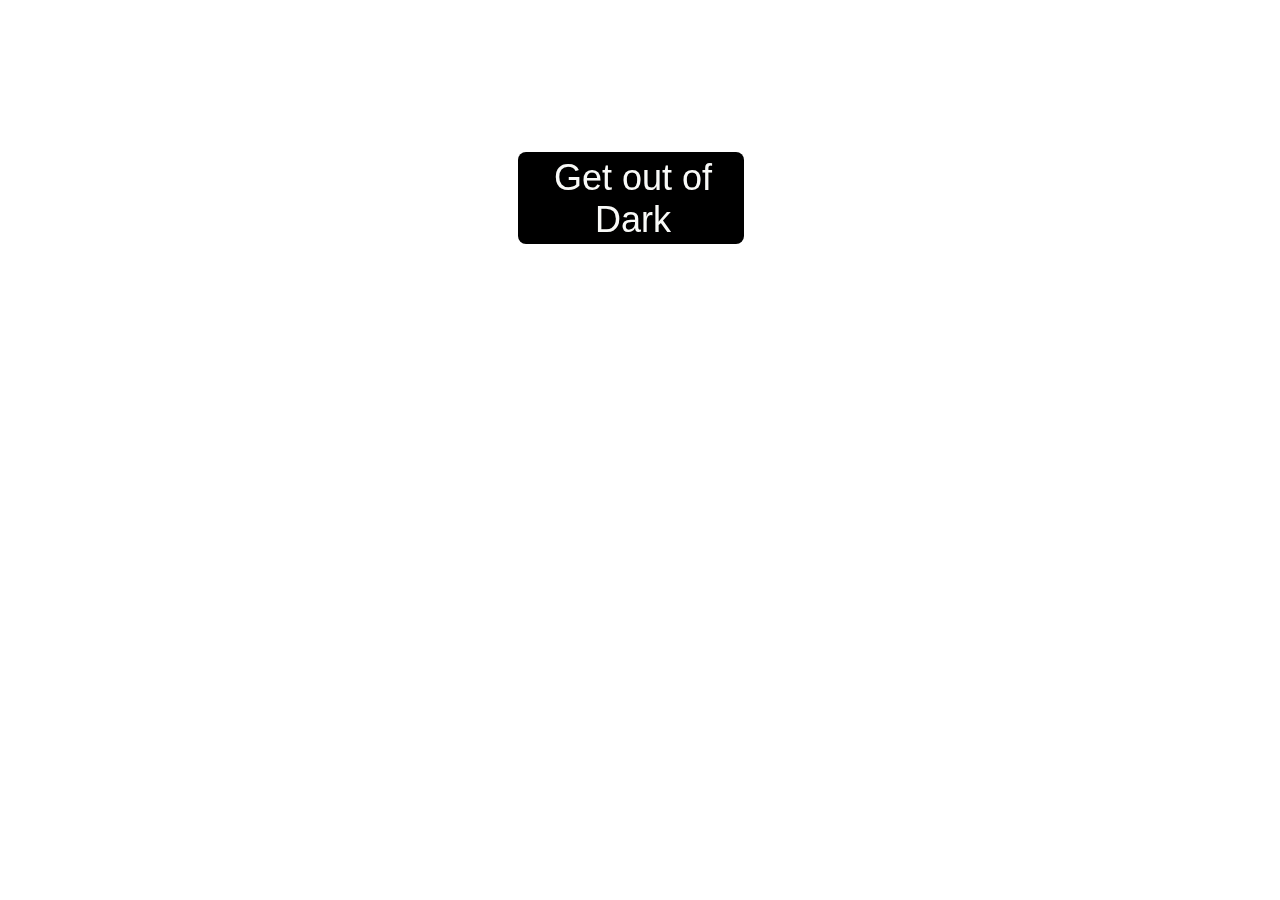
==== index.html @ fa969dbc "Add files via upload" ====
<!DOCTYPE html>
<html>
  <head>
	<meta http-equiv="Content-Type" content="text/html; charset=utf-8" />
	<meta http-equiv="X-UA-Compatible" content="chrome=1,IE=edge" />
	<title>index</title>
	<style>
		html {
			height:100%;
		}
		body {
			background-color:#FFF;
			margin:0;
			height:100%;
		}
	</style>
	<!-- copy these lines to your document head: -->

	<meta name="viewport" content="user-scalable=yes, width=600" />

	<!-- end copy -->
  </head>
  <body>
	<!-- copy these lines to your document: -->

	<div id="index_hype_container" class="HYPE_document" style="margin:auto;position:relative;width:600px;height:400px;overflow:hidden;">
		<script type="text/javascript" charset="utf-8" src="index.hyperesources/index_hype_generated_script.js?28987"></script>
	</div>

	<!-- end copy -->
	


	<!-- text content for search engines: -->

	<div style="display:none" aria-hidden=true>

		<div>Rules before watching:
Please be alone (except cat/dog/everything fluffy ), find a comfortable and quiet spot and a relaxing pose. 
If you can’t find any space like that, you can imagine you lean beside the window of a loft, a silver shaded sitting on your tummy, it’s raining outside. It’s the middle day of a long weekend, such a sweet lazy day.
Please read it with your curosr as your assistant</div>
		<div>Ready?
</div>
		<div>Go
</div>
		<div>Go!
</div>
		<div>background

</div>
		<div>Li Jiaxin</div>
		<div>Next
</div>
		<div>You Yuan</div>
		<div>I am , a 22-year-old young Chinese woman, But you can call me , this is the name that I took for myself, it represents the beginning of everything, the start point. I took this name for myself because I hope that I can always keep my heart and be myself. 
</div>
		<div>Next
</div>
		<div>When I was very young, from the beginning of my memory, I lived with my aunt and grandma. My mother often stayed in the field because of work, and my dad didn't know why, he didn't want to take me with him even though we live in the same city. But how my dad treated me didn't matter to me when I was young. Because my grandmother gave me care and love, and my aunt gave me company and fun. I thought that’s enough for me.
</div>
		<div>After a long time, until the light outside the window changed from light yellow like scrambled eggs to orange like sausage, I finally waited for my One Hundred and One Dalmatians. In the sunset, I was angry because the bad woman was going to bully the dog again. I was so angry that I rolled around on the ground. My grandma helped me up and told me that it was just a story. In fact, dogs are so cute so everyone loves dogs. No one is going to bully any of them. I thought : yeah, that makes sense, then I never feel angry anymore because I believe in my grandma.
</div>
		<div>The earliest picture in my memory is that I finished my meal every afternoon around five thirty, and grabbed the small bench and sat to wait for the TV to broadcast the cartoon channel. My auntie hadn’t got off work yet, and my grandma grabbed another small bench to sit just next to me to accompany me. we wait together.
</div>
		<div></div>
		<div>In fact, my aunt still has a lot of discipline in me, but my grandmother totally spoiled  me, and feels that I should be spoiled no matter what I do, even if what I do is self-willed and naive from an adult's point of view.
</div>
		<div>be buried in her arms and let my mom go.
</div>
		<div>
Once, because my mother, whom I had not seen for a long time, was on a business trip again, I couldn't stop crying, hoping she would stay. Grandma knew that she had to go because of work, so grandma could only hug me, let my head
</div>
		<div>The soup was so full that it was about to overflow the rim of the bowl, so she held the porcelain bowl with both hands and looked at the bowl to ensure the balance of it, and moved her feet to me in small steps, saying, "Hurry up, baby, come your favorite instant noodles!". then I took a look. Although I was really hungry, the instant noodles smelled so good, and a white and tender poached egg was looming in the soup.
</div>
		<div>Sighed
</div>
		<div>Fortunately, it was winter, and my grandmother didn't get burned while wearing thick cotton clothes. She looked at the mess on the ground, but had no complaint. She just and said: I will make you another one.  
I watched and felt so guilty, but I still couldn't apologize and help. I had no choice but to remain silent, watching her crouching and rushing back and forth just because of my silly and strange pride that comes nowhere.

</div>
		<div>She quietly cleaned up the broken tiles and leftovers on the ground.
</div>
		<div>After going to elementary school, I was picked up by my parents to live with them. Because of young and good health, my aunt often comes to play with me at my house, and often pulls me out to listen to concerts and play bowling and lots of other activities. But grandma is not willing to leave the apartment, not only because of her bad health, but also for other reasons. She is really reluctant to go out. She usually relies on my aunt to buy food and cook, and she hardly goes out.
</div>
		<div>In my memory, she was forced by my mother to travel out of our province with all of us only twice, and she would resist in every way before the journey started, and even cursed my mother and my aunt who wanted to take her out for fun. In the process of traveling, although she has a bad face most of the time, even when taking pictures, I can feel that sometimes she will be unusually happy. She still behaves very upset, but I can feel that she is actually a little happy from her eyes and attitudes ---- I guess she might suppress her true emotions for the sake of pride like what I did when I kicked the noodle when I was a kid.  
</div>
		<div> In my impression, the one action that she always does is to sit in the corner of the sofa and smoke slowly. She must smoke a cigarette brand called "Good Cat". The cigarette box is dark blue with its logo and name printed on it with golden embossing technique. Its logo is very cute. It's a cat. When I was a kid, I didn't have much entertainment except cartoons every afternoon. I often stroked the logo and imagined what kind of cat it was.
</div>
		<div>My grandma is so addicted to cigarettes, sitting there every day, looking at the air in a daze, her eyes are loose, just smoking one by one. With twenty per pack of "Good Cat" cigarettes, she can smoke more than one pack a day. In the corner where my grandma often sits, the ceiling and the wall next to her have been smoked to dark brown color. The color spreads around the corner where she is, gradually spreading to light yellow. At that time in my eyes, she was someone who was holding the cigarette and being surrounded by a layer of black mist. The mist seemed to come from all corners of the world, wrapping her around, holding her tightly, so that she had to sit there and couldn’t move.
</div>
		<div>But there was a moment that allowed her some free time from the black mist. Whenever the hand of the watch is about to point to five o'clock, grandma will stand up and stare at the watch, her right hand holding the cigarette is hanging in the air, her left hand is in the waist, her face is motionless and nervous, her eyes are big and muddy. Staring at the watch as if staring at the prey, It seems to have cast a holding spell. And when the minute hand finally pointed to twelve, she would suddenly raise her hands above her head with a genuine smile on her face and shout, "Chairman Mao is back! Chairman Mao is back!!" It was like a weird ritual.
</div>
		<div>As a young girl, I think this behavior is a bit weird, but I have limited cognition so I can't say anything wrong from it. I get used to it over time. Then grandma looked at the door with a big smile, I don't know what she was waiting for, maybe she was waiting for "Chairman Mao". But after a while, she seemed to realize something, and gradually put her smile away, and her eyelids drooped again to cover the light that was rarely seen just now. "Huh, he is not a good thing." I often hear her say this. I sat on the small bench next to the TV and watched her sitting back on the corner of the sofa, continuing to smoke, breathing in the dark mist, and sinking into the dark room.
</div>
		<div>Frankly speaking, grandma has mental illness. This is something that should not be told to others in our culture. This is the information I got from the conversations between my family and relatives. When I was ignited and curious and wanted to inquire further, I was always scolded, "You kid, don't ask this!" Then they would turn around their talking bluntly, or being silent for a long time. The heavy and solemn atmosphere they exude at this moment made me feel breathless. Although I have always been curious, I never dared to ask anymore, as if my inquiry would lead to any serious consequences, and as if I was searching for an incredible secret.
</div>
		<div>I enjoy the joy of youth and the tension brought by deadlines, but these days, I rarely think of my home. I rarely call home, even though I already have a video call function on my phone at that time. Every time my mother or my aunt calls me after cautiously calculating the jet lag, I always feel that they are delaying me and just hang up after a few rounds.  Even various holidays are filled with internships and travels with friends, and I only went home twice within five years during bachelor life.
</div>
		<div> I was dragged by my mother to see my grandma during those two periods of homecoming. To me, she seems to be a person far away from my life at that time. We are separated by the river of time. I can see her but I don't want to cross the river.
</div>
		<div>When I grew up, I didn't know how to be ignorant anymore. I realized that she was really a bit strange, but as for the reason? I didn't have access to explore it and didn't want to dig into it. I thought, "It doesn't matter, my life can be without her story anyway".
</div>
		<div>In the two meetings with her, she still acts like what I have remembered, smoking a "good cat" cigarette in the corner of the sofa. Only glanced up at us when we greeted her and then she lowered her head and stared at the floor again, then never moved. 
</div>
		<div>At this time, my auntie was married and moved into a new house with her husband. Only my grandmother lived in this old apartment. The apartment that has existed for more than 30 years and it is a bit dilapidated, and even the smokiness on the wall and ceiling in my impression is deeper, darker, and the darkest areas are even a little shiny. My grandma in this mist also seemed to be darker, her whole person huddled and curled up as if being sucked by the black mist.
</div>
		<div>
When my mother and my aunt talked a lot for a long time, trying to let her join the conversation but failed --- my grandma didn’t respond. My mother and my aunt had to leave taking me. Before stepping out of the door, I turned my head and looked at her, her face was in the smoke. The blurry and distortion because of the smoke made me hardly see clearly, only her muddy eyes were still looking at a point near me, expressing confusion and sadness.
</div>
		<div>And that was the last time I saw her.
</div>
		<div>phase1 denial
</div>
		<div>In March 2020, I was panicked because of the outbreak of the new coronavirus epidemic in the United States. In New York, I have no intention of doing anything every day. I only keep refreshing the real-time data of New York diagnoses on the Internet. I don’t want to go to school but I have to because the school does not have any policies on this yet and I want to graduate. Because of my family's advice and the severe domestic epidemic situation in China, I dare not go out without wearing a mask. On the train, every time I wear a mask, I receive some unfriendly eyes.
</div>
		<div>
I was very impressed one day. That night, I was still anxious and tired after a  class and set off to take the PATH TRAIN back to my apartment in Jersey City. On the train, I was scolded for wearing a mask by a big guy. What he said was terrible. At the time, I didn't dare to refute or cause conflict in a foreign country. In order not to let him see my cowardice, I had to put my head down, pretending that I didn't understand what he said. I think he can actually tell that I can understand, so he keeps talking, but I really can't think of any other way to deal with such a situation.
</div>
		<div>Listening to his harsh words along the way, my tears rolled in my eyes, my head buzzed, my hands in my clothes pockets clenched into fists, my nails were deep in the flesh, and it hurts, but these pains also helped me won’t let the tears fall. He is a very strong man. He stood opposite me and said excitedly. With my head down, I could only see his chest. The carriage was very quiet, except for his voice and the sound of the ding-ding-dong subway running. I secretly glanced at the people nearby, and everyone looked like nothing happened, just seeing straight. so I had to look at the ground again.
</div>
		<div>The journey that day was exceptionally long, so long that I felt that there was a long interval between my breaths. Amid his verbal abuse, I thought of the loneliness I felt during the time I came to New York. Every day I spent a long commute to and from school by myself. There are a lot of things that I have never encountered before in terms of academics, and lots of inconvenience in life. The scenes hovered in my mind, making me feel so depressed. I tried to keep my eyes open widely, trying to evaporate some tears by this way, but the tears still accumulated more and more. Fortunately, the car door opened, and I turned my head and flew away from the train. I was afraid that the man would catch me up.
</div>
		<div>Fortunately, he probably just wanted to scold me along the way back home and didn't intend to catch up to me. When I ran, I seemed to hear his disdainful laugh. But anyway, I finally escaped the terrible scene. I took a long breath and dragged heavy steps back to the apartment. After greeting my roommate with a smile like usual, I went back to my room and closed the door, lying weakly on the bed in a daze. There is no light on the ceiling. I only bought a small lamp in order to save money. Even if the lamp is turned on at night, the room is still dim. The gray ceiling in my eyes while lying on the bed gradually became blurry. And I stayed in this vague vision for a long time, and my consciousness began to blur as well, not knowing the passage of time, until I was interrupted by the ringtone of the mobile phone.
</div>
		<div>It was my mother's video call. I looked at the screen and suddenly realized that she hadn't called me on video for a long time. I quickly took a deep breath and took some napkins to wipe away my tears, changed into a nonchalant look and clicked accept, "Oh, what's the matter, you haven’t called me for a long time, I thought you already forgot your kid?" I joked. But my mom didn’t laugh because of the joke. She said with a solemn expression different from the past, "Jiaxin, grandma passed away". I asked "Ah? What's going on? Why?" She didn't answer my question. She just said that she is very busy now and there are a lot of things to deal with. She just informs me of the fact now, she will tell me more detail when she gets any chance. She asked me if I want to consider returning to China for my grandma. After that, she hung up. 
</div>
		<div>I released the phone and started looking at the ceiling in a daze---and this time seemed more dazed than before. After a long time, my vision became blurred again, and at this time, I felt as if something was pressed against my chest, making me want to scream and release. I thought, where can I let myself cry?
</div>
		<div> Now my roommate is at home, so I must not cry in the room, and although this apartment is newly built, the soundproofing is very poor, and the sound of cooking next door can often be heard. If I cry loudly, it will disturb the neighbors next door. The Common Room in the building is obviously not a good choice. If crying outside the apartment, will I be scolded again or even beaten? And is there a chance to  get the virus if I take off the mask when crying? and If I cry on the street, I’m going to disturb others..... I thought about it and found that I couldn’t find any place to let me relax and release my emotions. My roommate was watching the TV show loudly next door, and the laughter from time to time poured into my ears. I had to open my mouth and scream silently in her laughter, like a goldfish falling on the ground, staring to a point, open mouth as big as I can and try to catch a little bit of oxygen for survival.
</div>
		<div> I was too tired because of crying, then I just fell asleep. When I woke up the next day, I felt that my sanity had recovered a bit, and I could finally start thinking and reasoning. Yesterday my mother said that my grandma had passed away. Is this true? What is the situation like? I really want to know what's going on. But yesterday I felt  my mother was very stressed, so I dare not stimulate her anymore. Although the relationship between me and my father has always been estranged, maybe he is the most suitable choice for me to ask at this moment.
</div>
		<div>
So I sent him a message and asked him, "My mother said that my grandma passed away yesterday, is it true?" He only replied with a few words "It is true, we are in the hospital,will you come back?" For a while, I was a little confused. I can't believe it, this is the first time I have encountered the death of someone close to me. The hand holding the phone began to tremble, and I think the voice was a little trembling as well. I recorded the voice note and asked him if he was lying, but before I finished that voice message, I cried out and cancelled that message. I realize it must be true, they won’t take this kind of serious thing as a joke, I don’t want to cheat myself anymore.
</div>
		<div>I found grandma’s WeChat account --- my mother once registered a WeChat account for grandma and added a group of friends and relatives, and repeatedly taught grandma how to use it (though I think grandma probably never listened to it), and told her that it is a good way to  using this to contact others. The chatting box between me and her was empty, no message was displayed. I looked at this empty dialog box, and suddenly had the urge to send a message to my grandma. Why? Actually, I didn’t know it myself. I posted, "Grandma, long time no see, I’ve had a hard time recently, how about you?" I didn’t want to read it again after sending this message, so I hurriedly turned off the phone, as if I was running away.
</div>
		<div>After a short period of thought, I decided to go home. Even if I found that it was difficult to buy a ticket to return to my country, even if the ticket cost was almost ten times more expensive than usual and I had to be quarantined after returning to my country, I did not change my mind. 
</div>
		<div>Finally, I bought a flight ticket from New York to Tokyo, Japan back to Xiamen in five days. After the quarantine, I still need to fly back to my home city for another quarantine. I was very excited that I finally grabbed the possibility of going home after a long time refreshing the official flight websites. After getting the flight order confirmation, I couldn’t wait to take out my mobile phone and send WeChat to my grandma, “Grandma, I’m coming back soon!!” Strangely speaking, I didn’t think of my grandma very often before her death, and she was not someone I wanted to share happiness with at first moment, but this time, the person I wanted to tell the good news to was her. Perhaps I think of her so frequently these days so I have deepened my connection with her. 
</div>
		<div>The rest of the day passed in a muddle-headed manner. There was nothing in my mind, but a step-by-step implementation according to the plan. I felt like my body was light and fluttering like cotton, and my head was stuffy as if it was wrapped in a plastic bag. Even the voices from the outside world heard deep echoes in my ears. I didn’t cry anymore, I just felt that I lost my ability to perceive emotions. The upheaval of the journey and the long isolation did not tear the plastic bag that wrapped me until I returned to my familiar home after a long time. The plastic bag was pulled by the warm atmosphere of home, tearing a hole for me to breathe. Colors and sounds gradually emerged in my originally silent mind. 
</div>
		<div>It was my aunt who came to pick me up. She said that my mother was thinking of picking me up, but she saw that my mother was not in a good mood and didn't take much rest, so she said she would pick me up instead. Although she said that, I saw her dark circles under her eyes and drooping eyebrows, I knew that she might not be very well either. 
</div>
		<div>When I got home, it was already evening, and she said I should take a good bath and rest for the night and she will pick me up for the funeral tomorrow morning. After an exhortation, she helped me unpack my luggage, then she went back to the funeral parlor to help. 
</div>
		<div>Button</div>
		<div>That night, I lay alone in the huge house tossing and turning：
</div>
		<div> I walked out to the balcony and looked at the stars in the sky
</div>
		<div>Get out of
Dark
</div>
		<div>It was a long time after my mother left that she finally let me go. I felt so uncomfortable and hated her for preventing me from going to my mother, so I kept using all my strength to kick her and beat her. She didn't fight back, but looked at me sad and worried with her gentle and cloudy eyes, worried that my mother's departure would bring me too much shock. I have been crying for a long, long time, and finally I leaned on the radiator and . Seeing that I was too weak to cry, my grandmother went to the kitchen and made me a big bowl of instant noodles  (she can't cook, only serves instant noodles).
</div>
		<div>sobbed</div>
		<div>However, I thought in my mind: I'm still angry! Does she think I will not be angry anymore just because of this temptation! Why does she despise my anger, my anger is so great!”  Thinking of this, I kicked over the bowl in my grandma's hands. It spilled into grandma's arms and then scattered all over the place.
</div>
		<div>I graduated from high school and received an acceptance letter from the United States. At the age of 17, I embarked on an unknown journey alone. No one was by my side. But I felt that I was a lonely warrior. Although timid, I was more excited and thrilled. When I was in college, I felt that my focus of life gradually shifted to school. I stay with my friends every day, and there are always various clubs and activities on weekends.
</div>
		<div>
Her lumbar spine is very bad that she can only bend over and put her elbows against her thighs to smoke: Although she knows that this will make her condition worse, she still chooses to drink this poison to quench her thirst, in order to take that smoke.
</div>

	</div>

	<!-- end text content: -->

  </body>
</html>
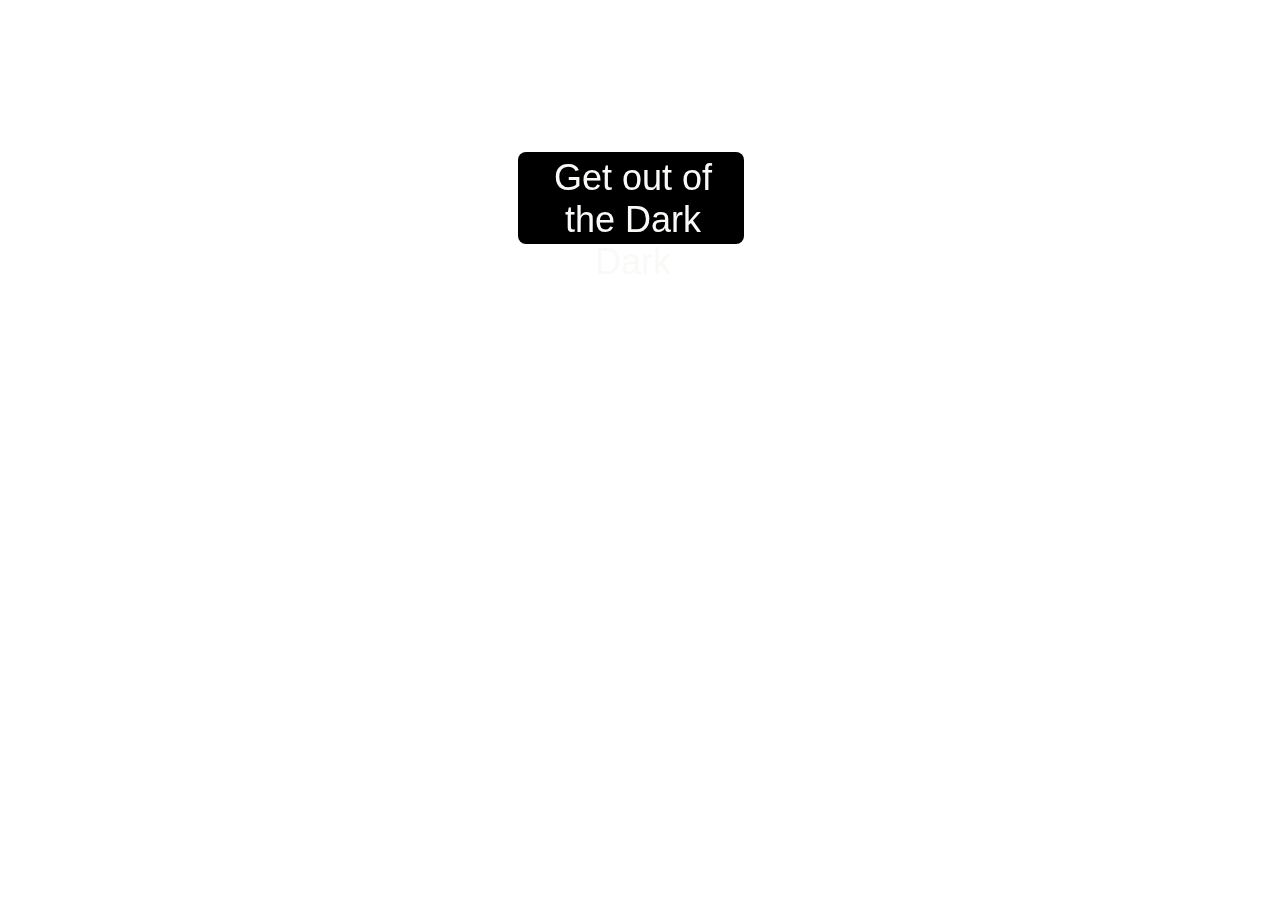
==== commit c34a6307: "final-pre-version" ====
--- a/index.html
+++ b/index.html
@@ -24,7 +24,7 @@
 	<!-- copy these lines to your document: -->
 
 	<div id="index_hype_container" class="HYPE_document" style="margin:auto;position:relative;width:600px;height:400px;overflow:hidden;">
-		<script type="text/javascript" charset="utf-8" src="index.hyperesources/index_hype_generated_script.js?28987"></script>
+		<script type="text/javascript" charset="utf-8" src="index.hyperesources/index_hype_generated_script.js?86128"></script>
 	</div>
 
 	<!-- end copy -->
@@ -38,14 +38,14 @@
 		<div>Rules before watching:
 Please be alone (except cat/dog/everything fluffy ), find a comfortable and quiet spot and a relaxing pose. 
 If you can’t find any space like that, you can imagine you lean beside the window of a loft, a silver shaded sitting on your tummy, it’s raining outside. It’s the middle day of a long weekend, such a sweet lazy day.
-Please read it with your curosr as your assistant</div>
+Please read it with your curosr place under each word.</div>
 		<div>Ready?
 </div>
 		<div>Go
 </div>
 		<div>Go!
 </div>
-		<div>background
+		<div>Phase 0/5: Background
 
 </div>
 		<div>Li Jiaxin</div>
@@ -109,7 +109,7 @@
 </div>
 		<div>And that was the last time I saw her.
 </div>
-		<div>phase1 denial
+		<div>Please Stop Here ❤
 </div>
 		<div>In March 2020, I was panicked because of the outbreak of the new coronavirus epidemic in the United States. In New York, I have no intention of doing anything every day. I only keep refreshing the real-time data of New York diagnoses on the Internet. I don’t want to go to school but I have to because the school does not have any policies on this yet and I want to graduate. Because of my family's advice and the severe domestic epidemic situation in China, I dare not go out without wearing a mask. On the train, every time I wear a mask, I receive some unfriendly eyes.
 </div>
@@ -151,6 +151,7 @@
 		<div> I walked out to the balcony and looked at the stars in the sky
 </div>
 		<div>Get out of
+the Dark
 Dark
 </div>
 		<div>It was a long time after my mother left that she finally let me go. I felt so uncomfortable and hated her for preventing me from going to my mother, so I kept using all my strength to kick her and beat her. She didn't fight back, but looked at me sad and worried with her gentle and cloudy eyes, worried that my mother's departure would bring me too much shock. I have been crying for a long, long time, and finally I leaned on the radiator and . Seeing that I was too weak to cry, my grandmother went to the kitchen and made me a big bowl of instant noodles  (she can't cook, only serves instant noodles).
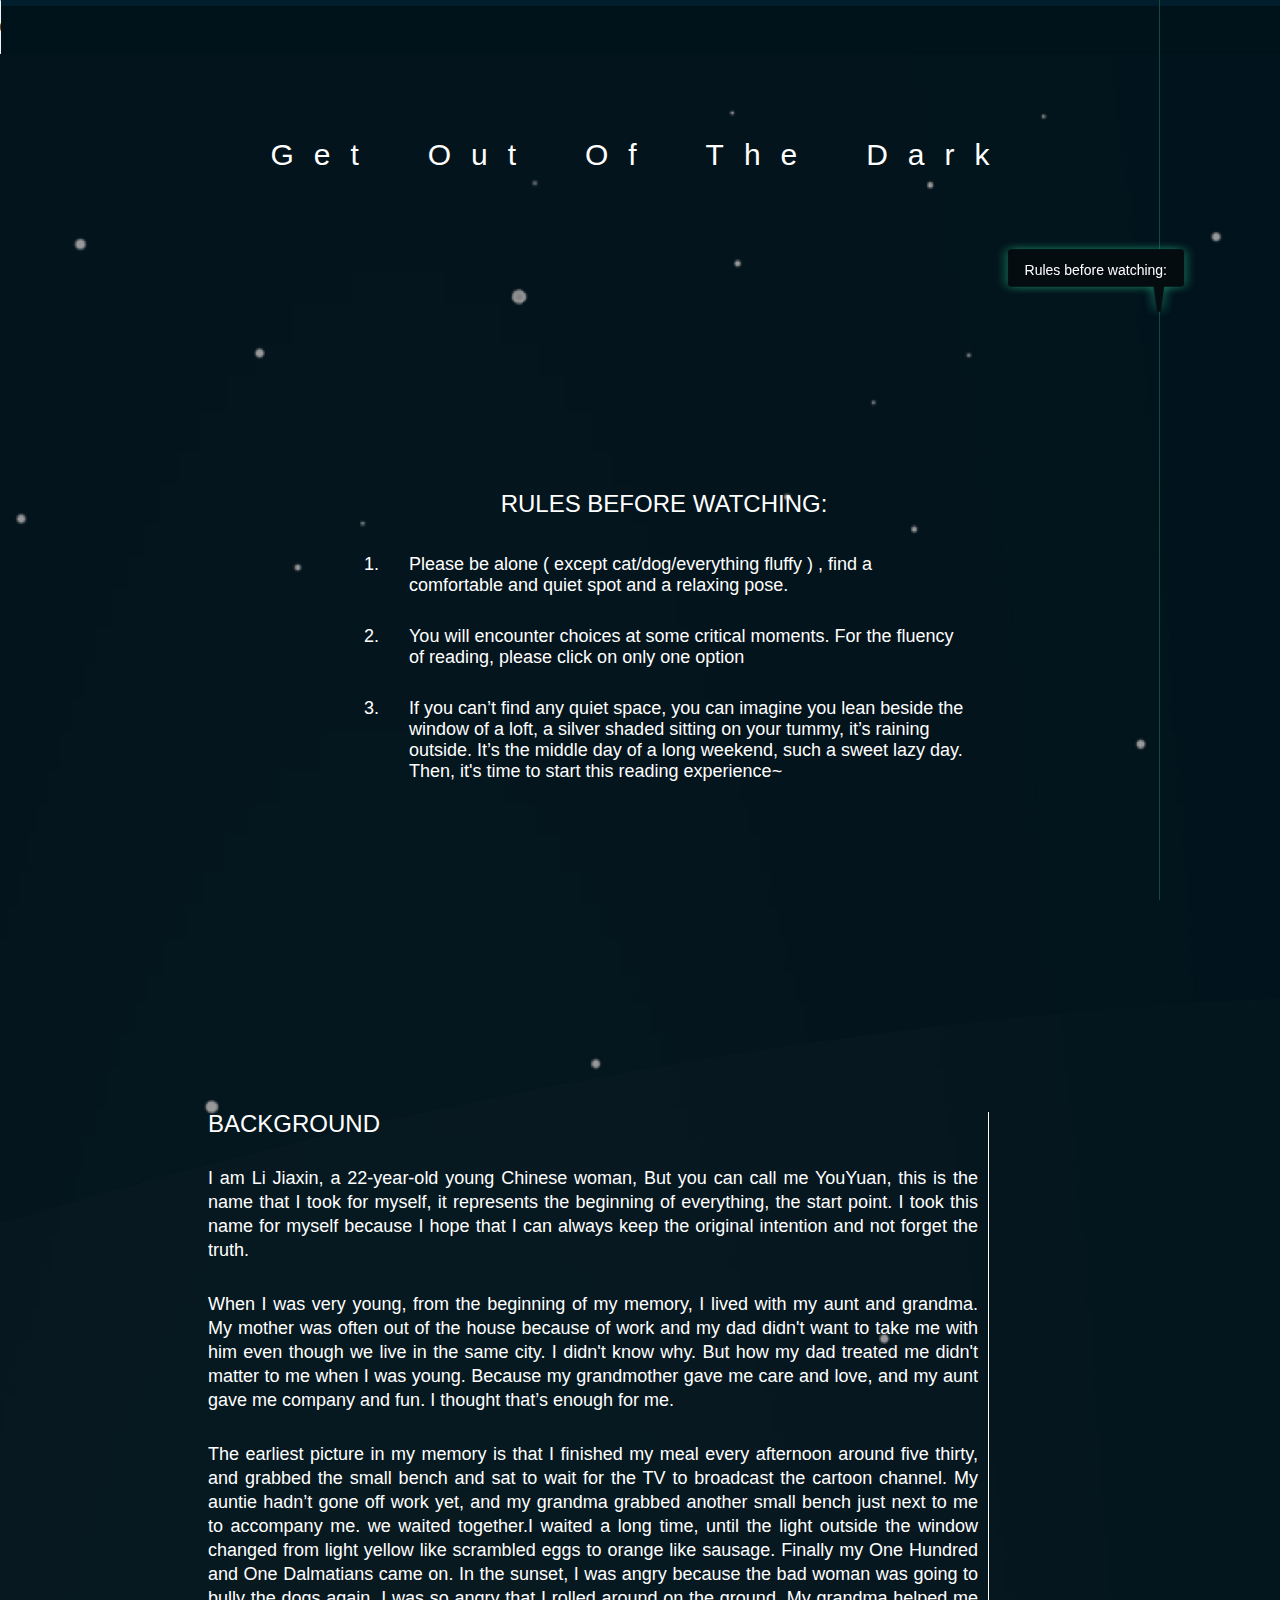
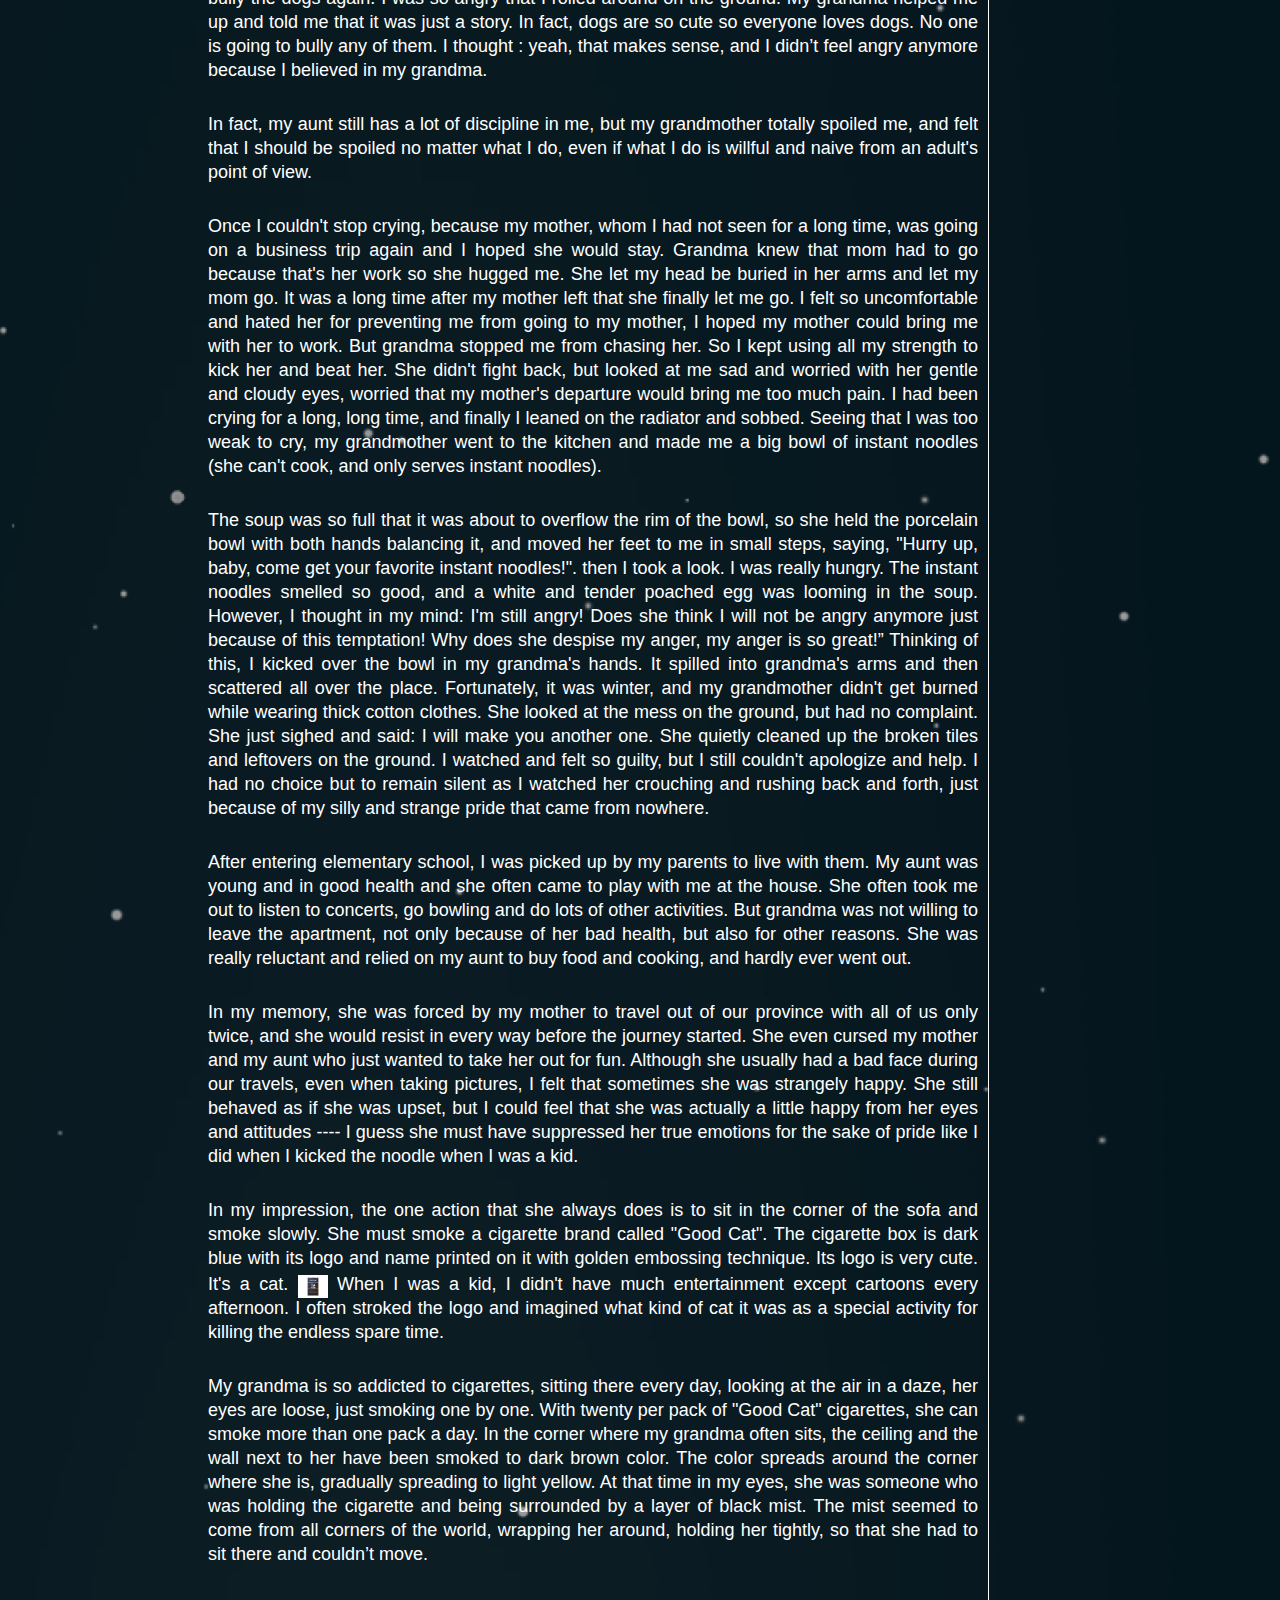
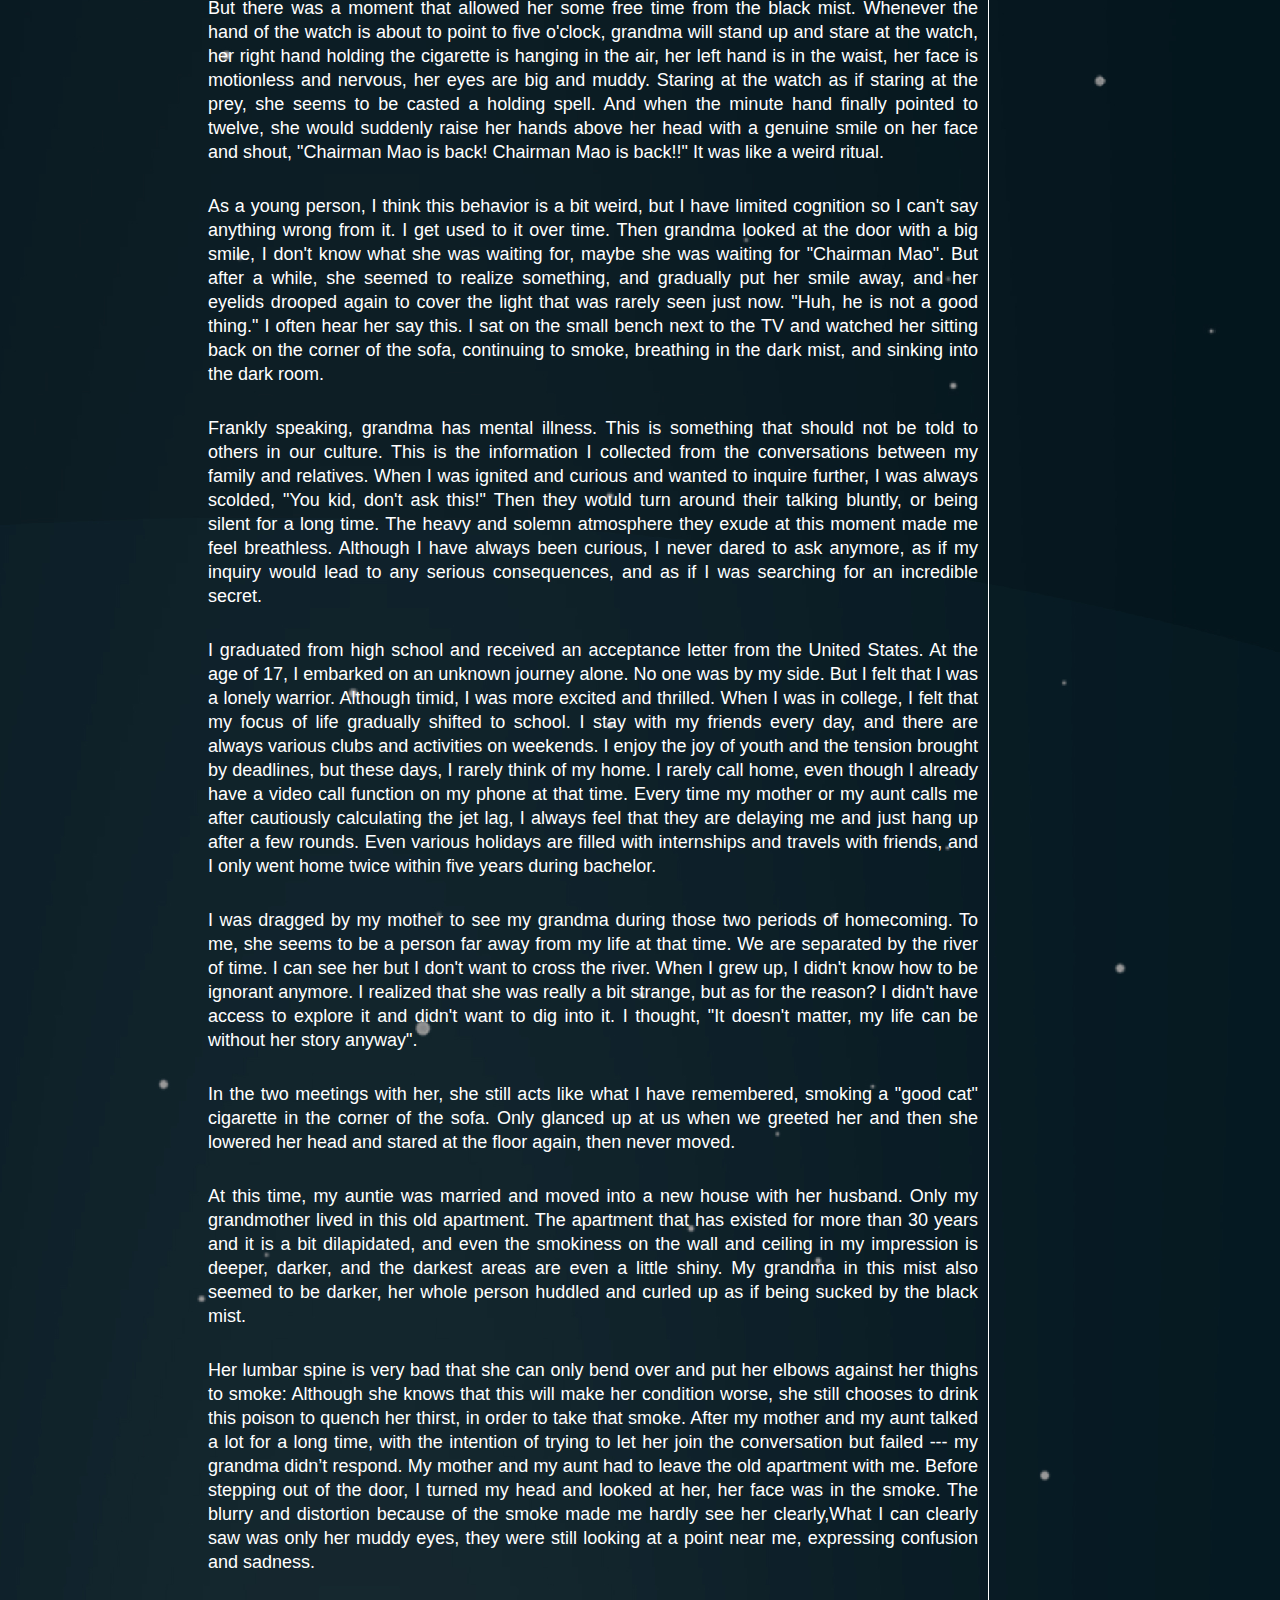
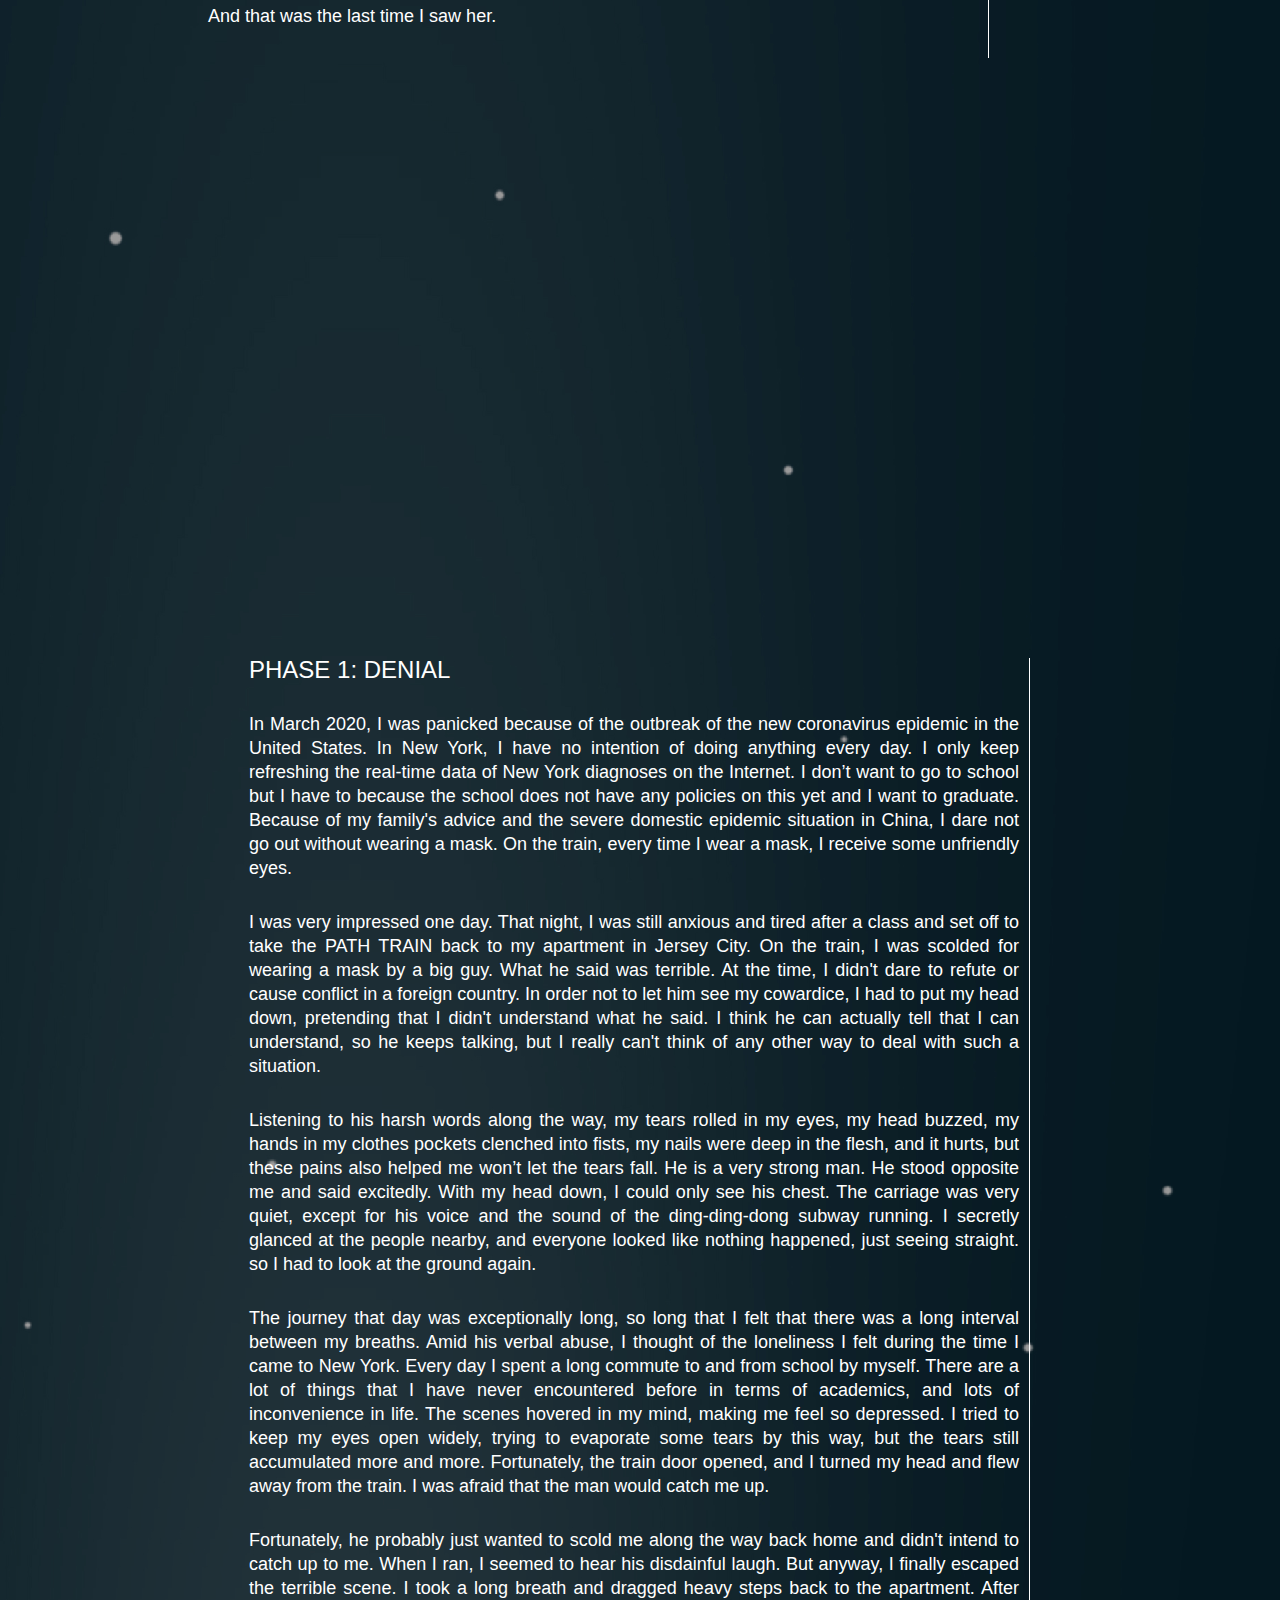
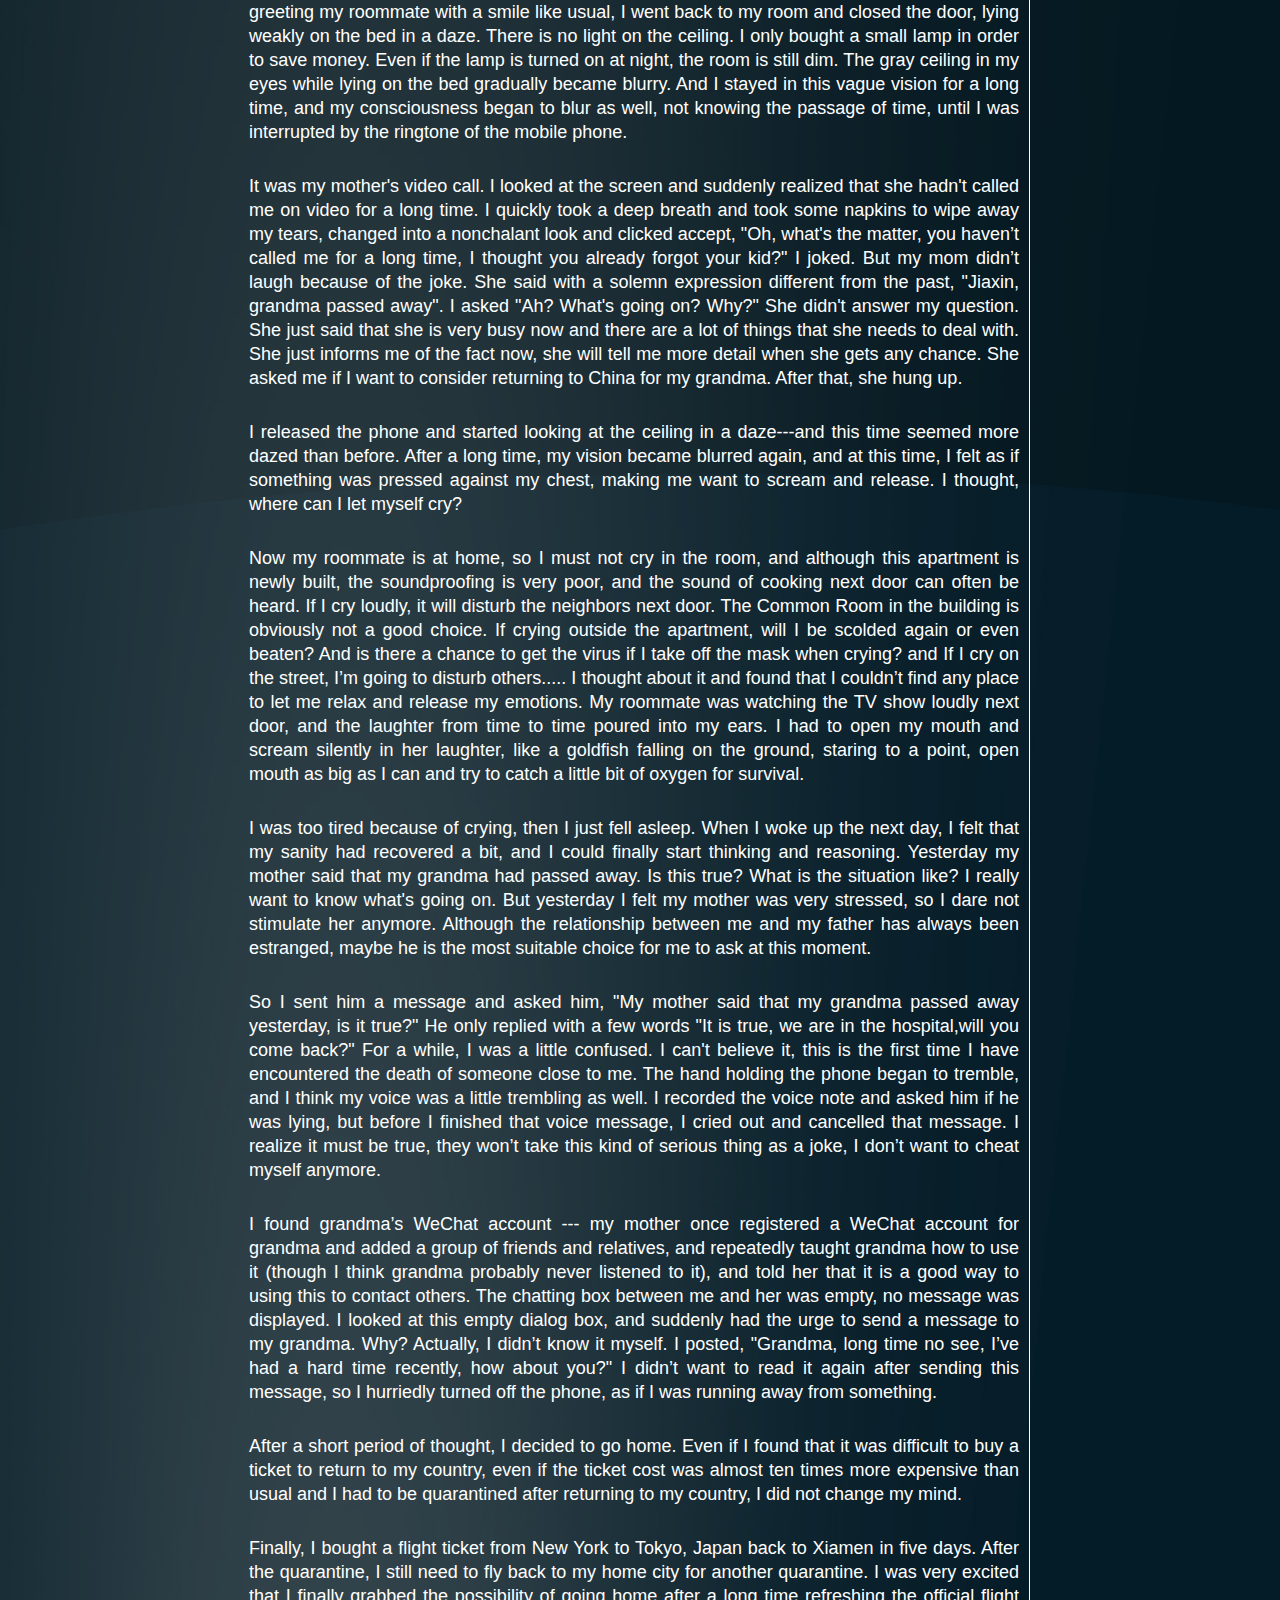
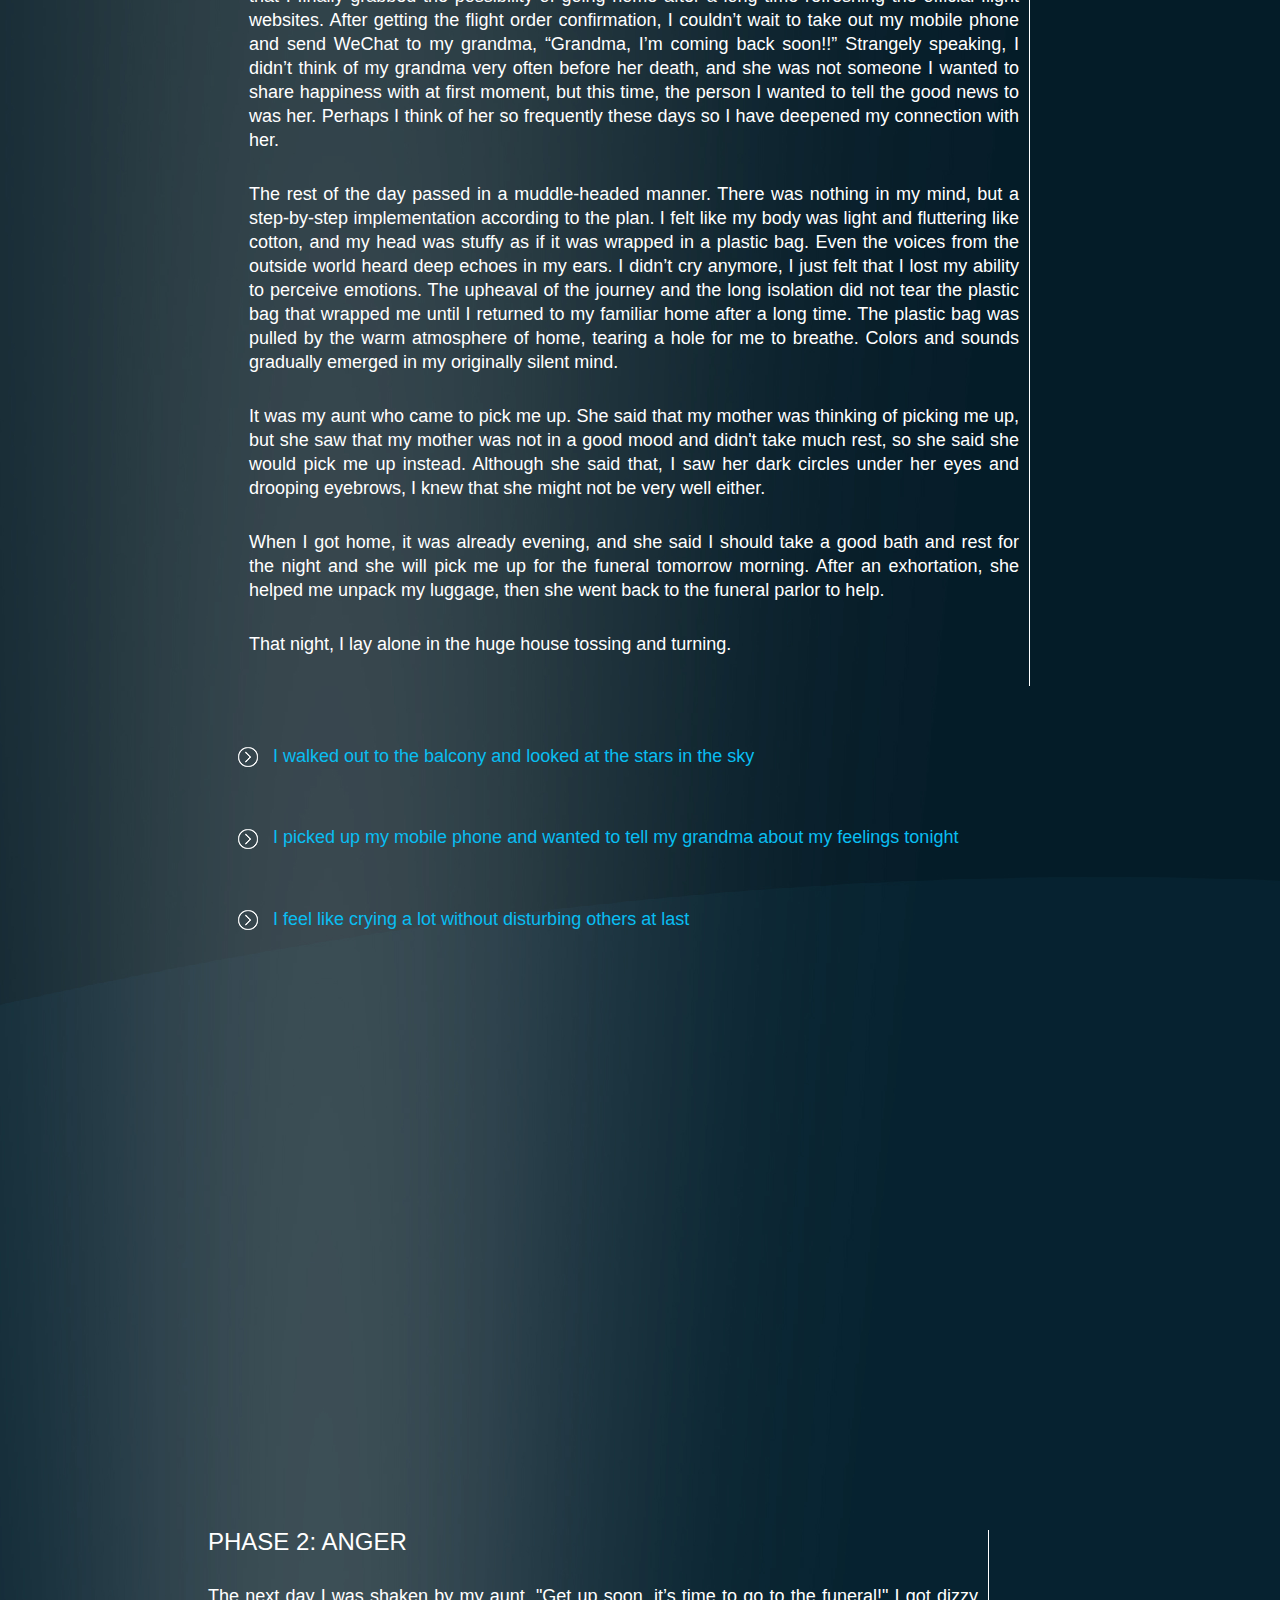
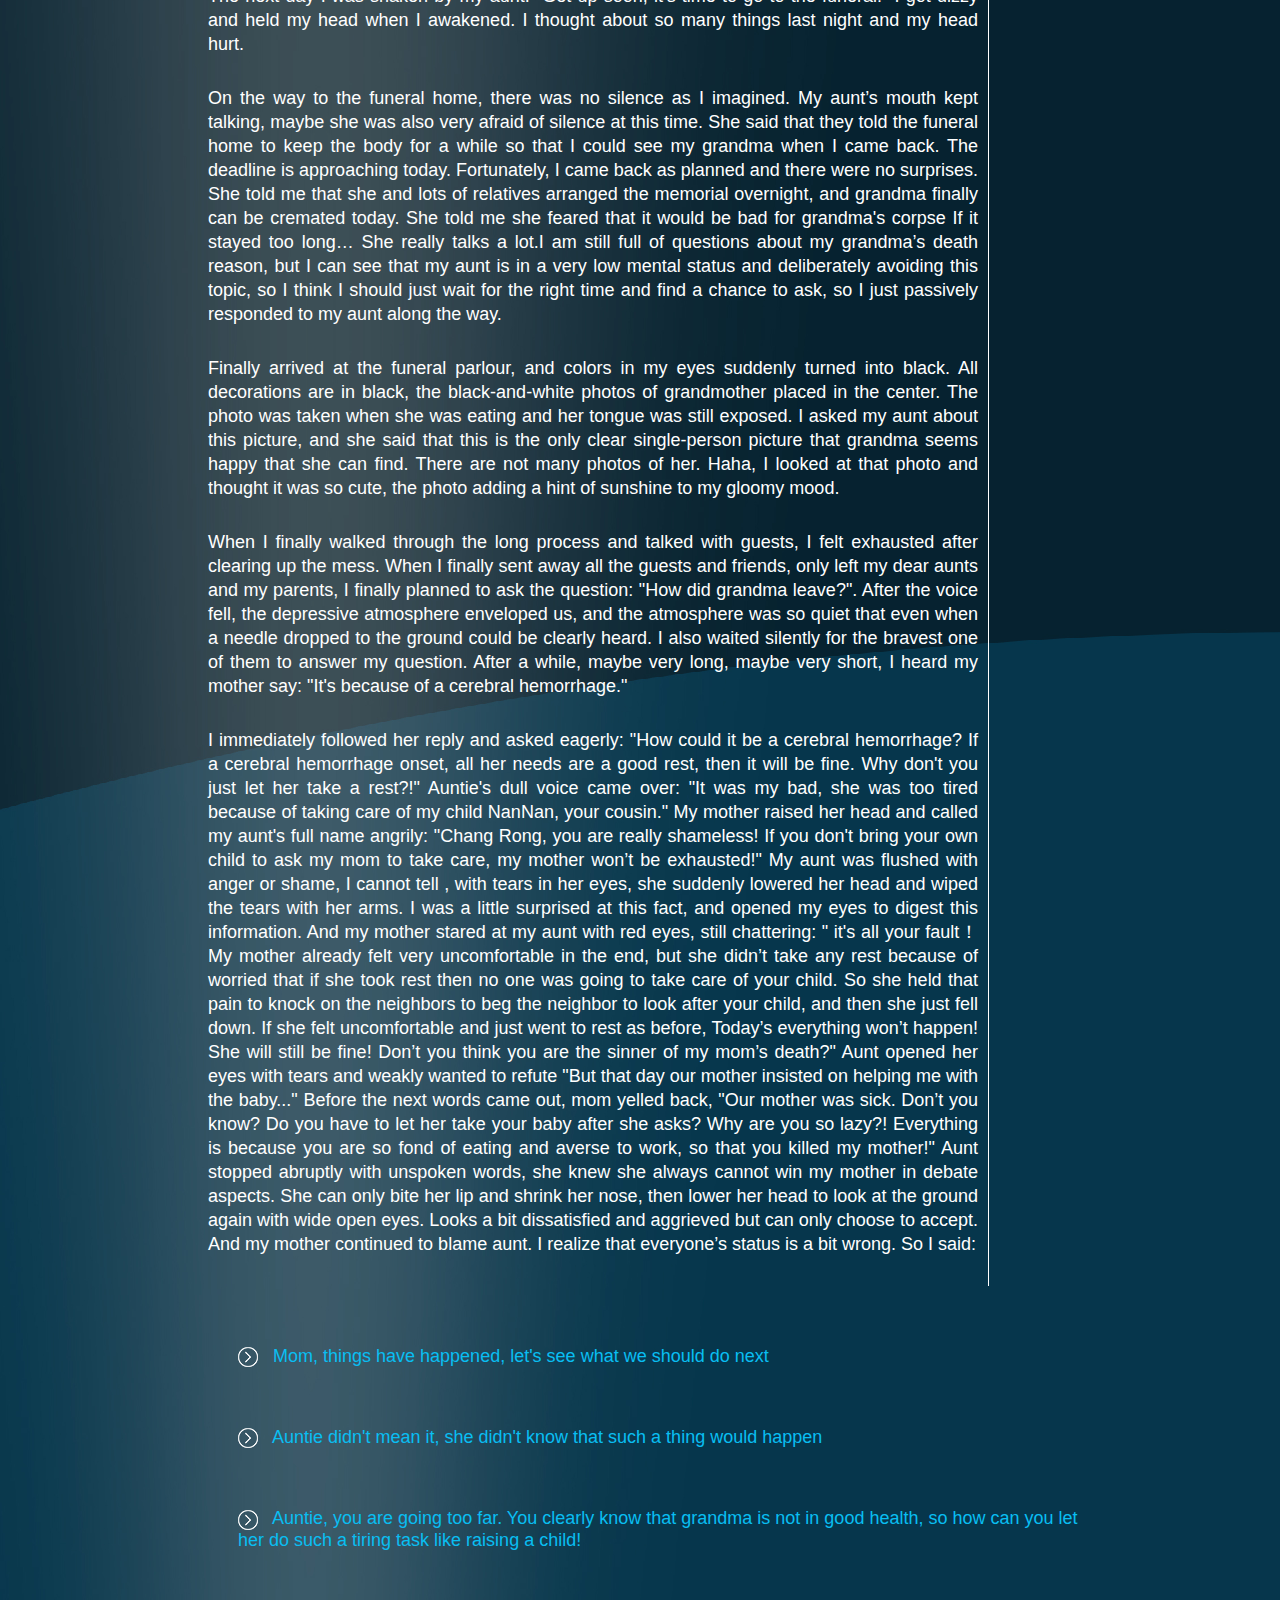
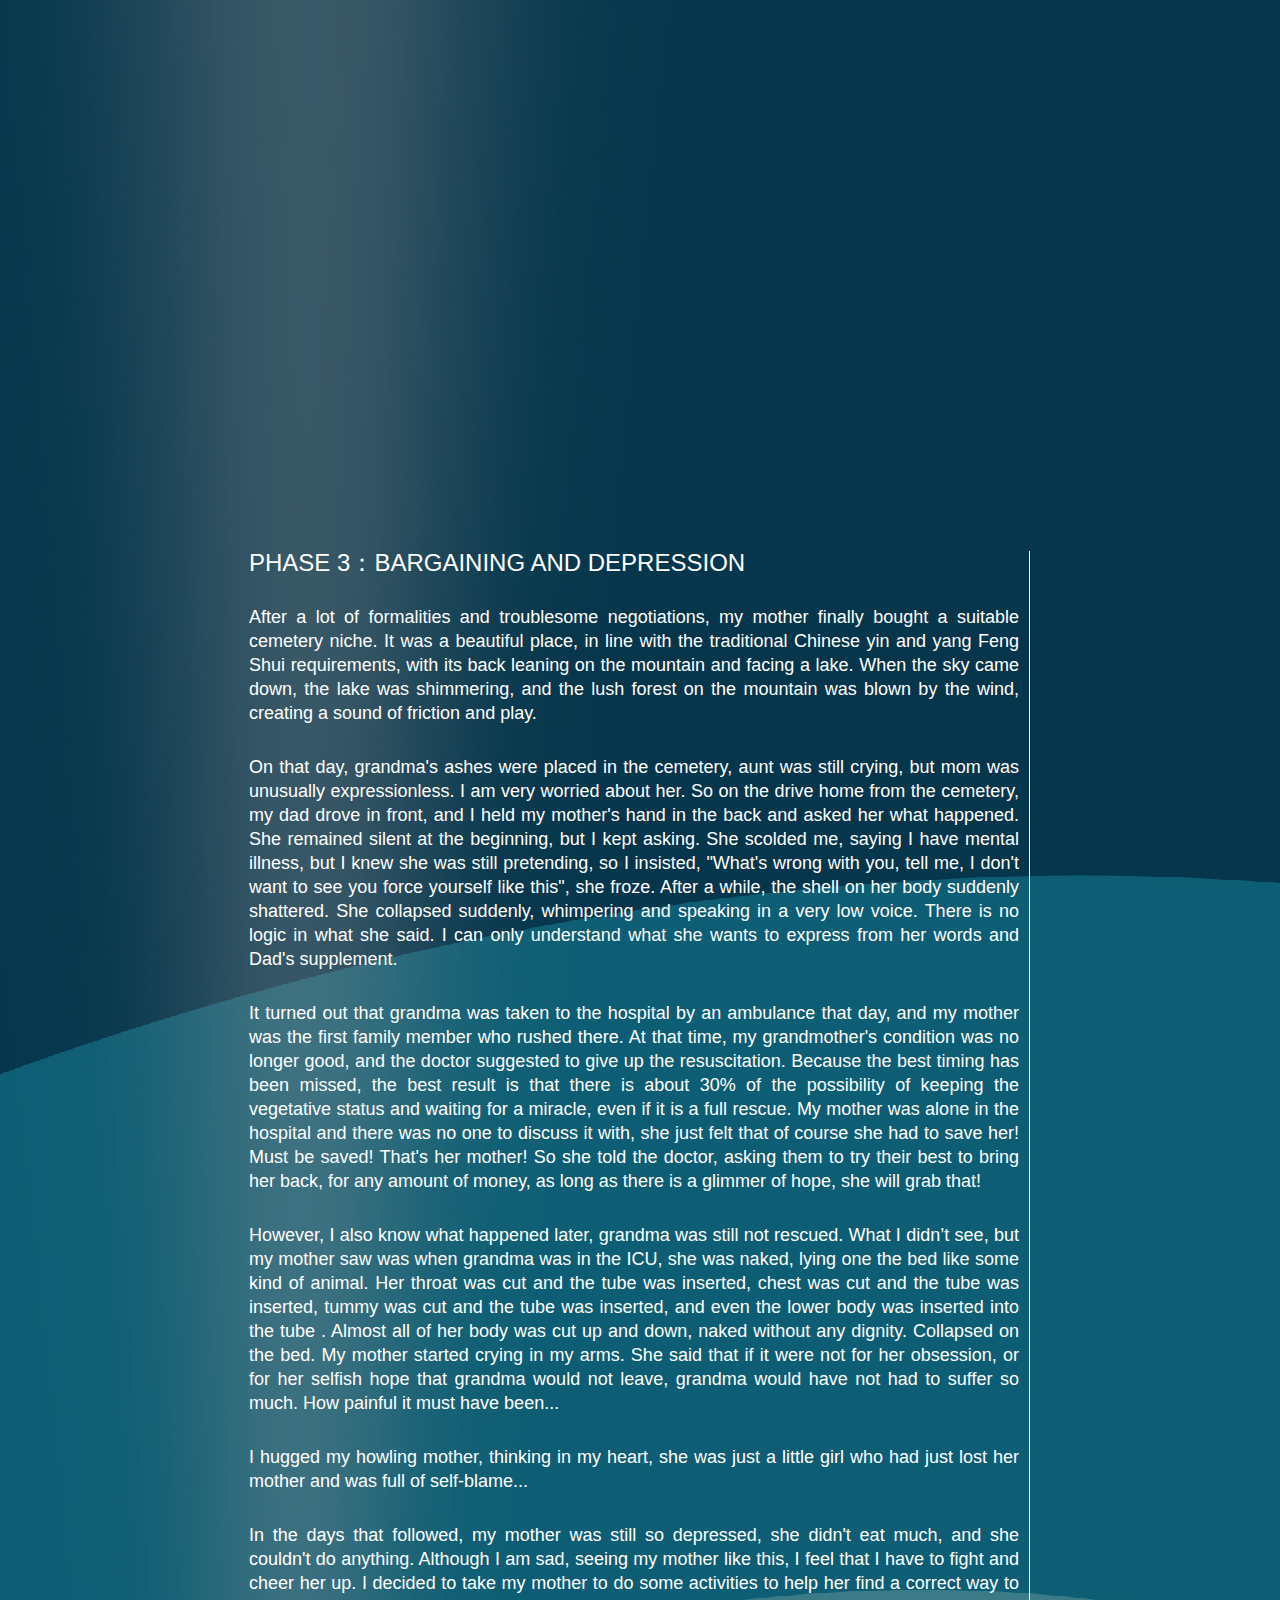
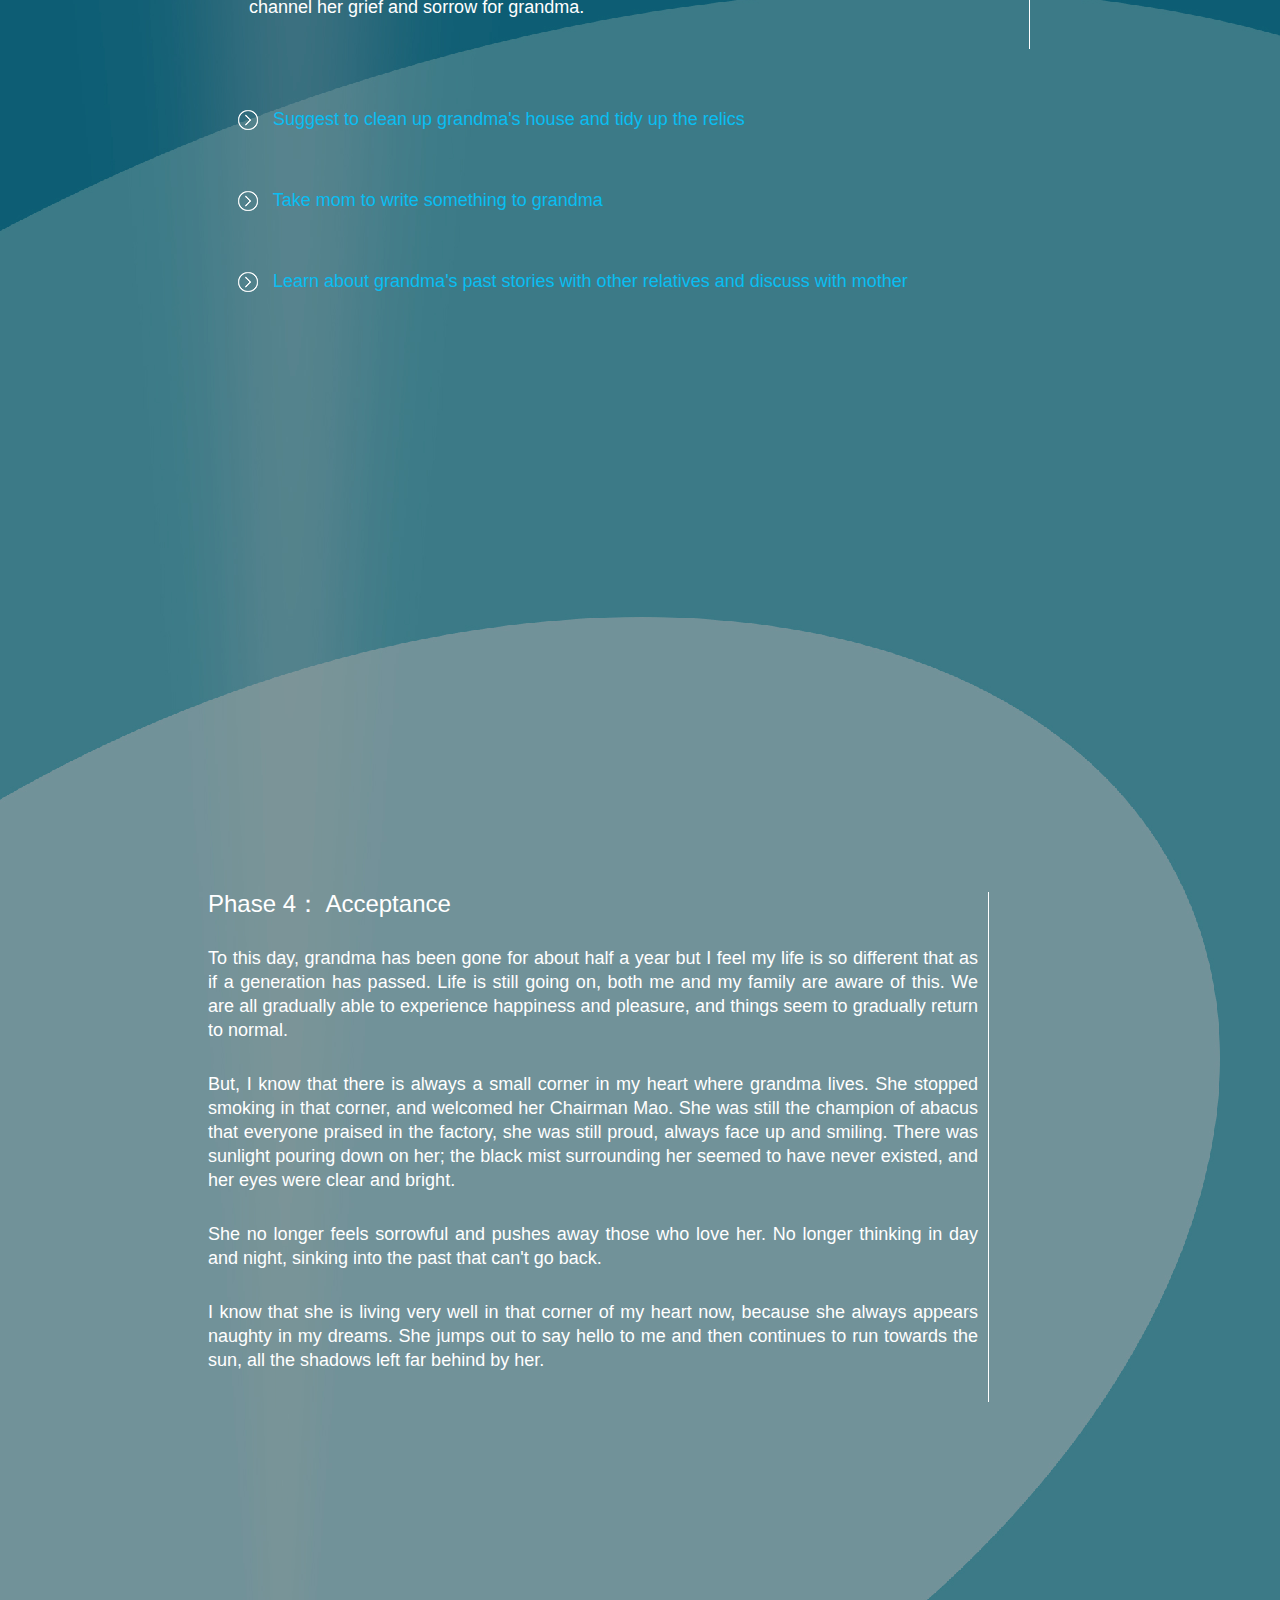
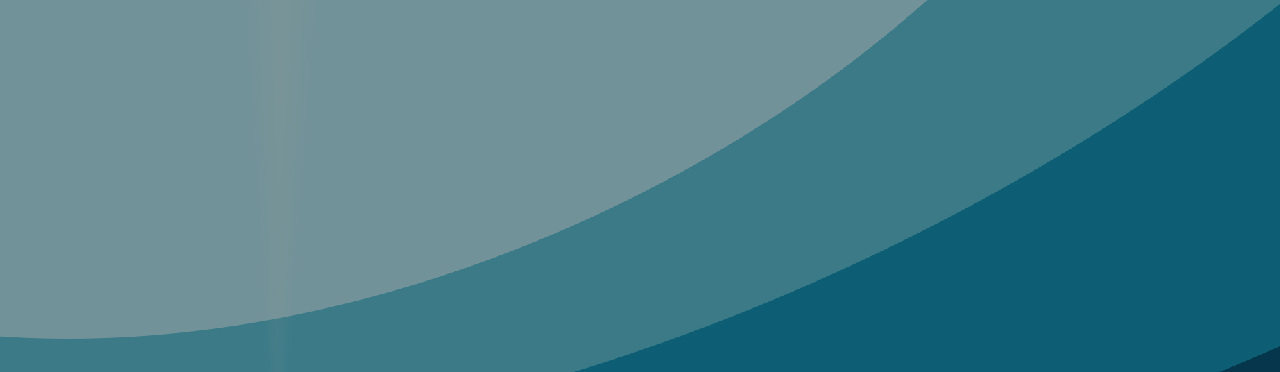
==== commit bdd8afb8: "yo" ====
--- a/index.html
+++ b/index.html
@@ -1,173 +1,992 @@
-<!DOCTYPE html>
-<html>
-  <head>
-	<meta http-equiv="Content-Type" content="text/html; charset=utf-8" />
-	<meta http-equiv="X-UA-Compatible" content="chrome=1,IE=edge" />
-	<title>index</title>
-	<style>
-		html {
-			height:100%;
-		}
-		body {
-			background-color:#FFF;
-			margin:0;
-			height:100%;
-		}
-	</style>
-	<!-- copy these lines to your document head: -->
-
-	<meta name="viewport" content="user-scalable=yes, width=600" />
-
-	<!-- end copy -->
-  </head>
-  <body>
-	<!-- copy these lines to your document: -->
-
-	<div id="index_hype_container" class="HYPE_document" style="margin:auto;position:relative;width:600px;height:400px;overflow:hidden;">
-		<script type="text/javascript" charset="utf-8" src="index.hyperesources/index_hype_generated_script.js?86128"></script>
-	</div>
-
-	<!-- end copy -->
-	
-
-
-	<!-- text content for search engines: -->
-
-	<div style="display:none" aria-hidden=true>
-
-		<div>Rules before watching:
-Please be alone (except cat/dog/everything fluffy ), find a comfortable and quiet spot and a relaxing pose. 
-If you can’t find any space like that, you can imagine you lean beside the window of a loft, a silver shaded sitting on your tummy, it’s raining outside. It’s the middle day of a long weekend, such a sweet lazy day.
-Please read it with your curosr place under each word.</div>
-		<div>Ready?
-</div>
-		<div>Go
-</div>
-		<div>Go!
-</div>
-		<div>Phase 0/5: Background
-
-</div>
-		<div>Li Jiaxin</div>
-		<div>Next
-</div>
-		<div>You Yuan</div>
-		<div>I am , a 22-year-old young Chinese woman, But you can call me , this is the name that I took for myself, it represents the beginning of everything, the start point. I took this name for myself because I hope that I can always keep my heart and be myself. 
-</div>
-		<div>Next
-</div>
-		<div>When I was very young, from the beginning of my memory, I lived with my aunt and grandma. My mother often stayed in the field because of work, and my dad didn't know why, he didn't want to take me with him even though we live in the same city. But how my dad treated me didn't matter to me when I was young. Because my grandmother gave me care and love, and my aunt gave me company and fun. I thought that’s enough for me.
-</div>
-		<div>After a long time, until the light outside the window changed from light yellow like scrambled eggs to orange like sausage, I finally waited for my One Hundred and One Dalmatians. In the sunset, I was angry because the bad woman was going to bully the dog again. I was so angry that I rolled around on the ground. My grandma helped me up and told me that it was just a story. In fact, dogs are so cute so everyone loves dogs. No one is going to bully any of them. I thought : yeah, that makes sense, then I never feel angry anymore because I believe in my grandma.
-</div>
-		<div>The earliest picture in my memory is that I finished my meal every afternoon around five thirty, and grabbed the small bench and sat to wait for the TV to broadcast the cartoon channel. My auntie hadn’t got off work yet, and my grandma grabbed another small bench to sit just next to me to accompany me. we wait together.
-</div>
-		<div></div>
-		<div>In fact, my aunt still has a lot of discipline in me, but my grandmother totally spoiled  me, and feels that I should be spoiled no matter what I do, even if what I do is self-willed and naive from an adult's point of view.
-</div>
-		<div>be buried in her arms and let my mom go.
-</div>
-		<div>
-Once, because my mother, whom I had not seen for a long time, was on a business trip again, I couldn't stop crying, hoping she would stay. Grandma knew that she had to go because of work, so grandma could only hug me, let my head
-</div>
-		<div>The soup was so full that it was about to overflow the rim of the bowl, so she held the porcelain bowl with both hands and looked at the bowl to ensure the balance of it, and moved her feet to me in small steps, saying, "Hurry up, baby, come your favorite instant noodles!". then I took a look. Although I was really hungry, the instant noodles smelled so good, and a white and tender poached egg was looming in the soup.
-</div>
-		<div>Sighed
-</div>
-		<div>Fortunately, it was winter, and my grandmother didn't get burned while wearing thick cotton clothes. She looked at the mess on the ground, but had no complaint. She just and said: I will make you another one.  
-I watched and felt so guilty, but I still couldn't apologize and help. I had no choice but to remain silent, watching her crouching and rushing back and forth just because of my silly and strange pride that comes nowhere.
-
-</div>
-		<div>She quietly cleaned up the broken tiles and leftovers on the ground.
-</div>
-		<div>After going to elementary school, I was picked up by my parents to live with them. Because of young and good health, my aunt often comes to play with me at my house, and often pulls me out to listen to concerts and play bowling and lots of other activities. But grandma is not willing to leave the apartment, not only because of her bad health, but also for other reasons. She is really reluctant to go out. She usually relies on my aunt to buy food and cook, and she hardly goes out.
-</div>
-		<div>In my memory, she was forced by my mother to travel out of our province with all of us only twice, and she would resist in every way before the journey started, and even cursed my mother and my aunt who wanted to take her out for fun. In the process of traveling, although she has a bad face most of the time, even when taking pictures, I can feel that sometimes she will be unusually happy. She still behaves very upset, but I can feel that she is actually a little happy from her eyes and attitudes ---- I guess she might suppress her true emotions for the sake of pride like what I did when I kicked the noodle when I was a kid.  
-</div>
-		<div> In my impression, the one action that she always does is to sit in the corner of the sofa and smoke slowly. She must smoke a cigarette brand called "Good Cat". The cigarette box is dark blue with its logo and name printed on it with golden embossing technique. Its logo is very cute. It's a cat. When I was a kid, I didn't have much entertainment except cartoons every afternoon. I often stroked the logo and imagined what kind of cat it was.
-</div>
-		<div>My grandma is so addicted to cigarettes, sitting there every day, looking at the air in a daze, her eyes are loose, just smoking one by one. With twenty per pack of "Good Cat" cigarettes, she can smoke more than one pack a day. In the corner where my grandma often sits, the ceiling and the wall next to her have been smoked to dark brown color. The color spreads around the corner where she is, gradually spreading to light yellow. At that time in my eyes, she was someone who was holding the cigarette and being surrounded by a layer of black mist. The mist seemed to come from all corners of the world, wrapping her around, holding her tightly, so that she had to sit there and couldn’t move.
-</div>
-		<div>But there was a moment that allowed her some free time from the black mist. Whenever the hand of the watch is about to point to five o'clock, grandma will stand up and stare at the watch, her right hand holding the cigarette is hanging in the air, her left hand is in the waist, her face is motionless and nervous, her eyes are big and muddy. Staring at the watch as if staring at the prey, It seems to have cast a holding spell. And when the minute hand finally pointed to twelve, she would suddenly raise her hands above her head with a genuine smile on her face and shout, "Chairman Mao is back! Chairman Mao is back!!" It was like a weird ritual.
-</div>
-		<div>As a young girl, I think this behavior is a bit weird, but I have limited cognition so I can't say anything wrong from it. I get used to it over time. Then grandma looked at the door with a big smile, I don't know what she was waiting for, maybe she was waiting for "Chairman Mao". But after a while, she seemed to realize something, and gradually put her smile away, and her eyelids drooped again to cover the light that was rarely seen just now. "Huh, he is not a good thing." I often hear her say this. I sat on the small bench next to the TV and watched her sitting back on the corner of the sofa, continuing to smoke, breathing in the dark mist, and sinking into the dark room.
-</div>
-		<div>Frankly speaking, grandma has mental illness. This is something that should not be told to others in our culture. This is the information I got from the conversations between my family and relatives. When I was ignited and curious and wanted to inquire further, I was always scolded, "You kid, don't ask this!" Then they would turn around their talking bluntly, or being silent for a long time. The heavy and solemn atmosphere they exude at this moment made me feel breathless. Although I have always been curious, I never dared to ask anymore, as if my inquiry would lead to any serious consequences, and as if I was searching for an incredible secret.
-</div>
-		<div>I enjoy the joy of youth and the tension brought by deadlines, but these days, I rarely think of my home. I rarely call home, even though I already have a video call function on my phone at that time. Every time my mother or my aunt calls me after cautiously calculating the jet lag, I always feel that they are delaying me and just hang up after a few rounds.  Even various holidays are filled with internships and travels with friends, and I only went home twice within five years during bachelor life.
-</div>
-		<div> I was dragged by my mother to see my grandma during those two periods of homecoming. To me, she seems to be a person far away from my life at that time. We are separated by the river of time. I can see her but I don't want to cross the river.
-</div>
-		<div>When I grew up, I didn't know how to be ignorant anymore. I realized that she was really a bit strange, but as for the reason? I didn't have access to explore it and didn't want to dig into it. I thought, "It doesn't matter, my life can be without her story anyway".
-</div>
-		<div>In the two meetings with her, she still acts like what I have remembered, smoking a "good cat" cigarette in the corner of the sofa. Only glanced up at us when we greeted her and then she lowered her head and stared at the floor again, then never moved. 
-</div>
-		<div>At this time, my auntie was married and moved into a new house with her husband. Only my grandmother lived in this old apartment. The apartment that has existed for more than 30 years and it is a bit dilapidated, and even the smokiness on the wall and ceiling in my impression is deeper, darker, and the darkest areas are even a little shiny. My grandma in this mist also seemed to be darker, her whole person huddled and curled up as if being sucked by the black mist.
-</div>
-		<div>
-When my mother and my aunt talked a lot for a long time, trying to let her join the conversation but failed --- my grandma didn’t respond. My mother and my aunt had to leave taking me. Before stepping out of the door, I turned my head and looked at her, her face was in the smoke. The blurry and distortion because of the smoke made me hardly see clearly, only her muddy eyes were still looking at a point near me, expressing confusion and sadness.
-</div>
-		<div>And that was the last time I saw her.
-</div>
-		<div>Please Stop Here ❤
-</div>
-		<div>In March 2020, I was panicked because of the outbreak of the new coronavirus epidemic in the United States. In New York, I have no intention of doing anything every day. I only keep refreshing the real-time data of New York diagnoses on the Internet. I don’t want to go to school but I have to because the school does not have any policies on this yet and I want to graduate. Because of my family's advice and the severe domestic epidemic situation in China, I dare not go out without wearing a mask. On the train, every time I wear a mask, I receive some unfriendly eyes.
-</div>
-		<div>
-I was very impressed one day. That night, I was still anxious and tired after a  class and set off to take the PATH TRAIN back to my apartment in Jersey City. On the train, I was scolded for wearing a mask by a big guy. What he said was terrible. At the time, I didn't dare to refute or cause conflict in a foreign country. In order not to let him see my cowardice, I had to put my head down, pretending that I didn't understand what he said. I think he can actually tell that I can understand, so he keeps talking, but I really can't think of any other way to deal with such a situation.
-</div>
-		<div>Listening to his harsh words along the way, my tears rolled in my eyes, my head buzzed, my hands in my clothes pockets clenched into fists, my nails were deep in the flesh, and it hurts, but these pains also helped me won’t let the tears fall. He is a very strong man. He stood opposite me and said excitedly. With my head down, I could only see his chest. The carriage was very quiet, except for his voice and the sound of the ding-ding-dong subway running. I secretly glanced at the people nearby, and everyone looked like nothing happened, just seeing straight. so I had to look at the ground again.
-</div>
-		<div>The journey that day was exceptionally long, so long that I felt that there was a long interval between my breaths. Amid his verbal abuse, I thought of the loneliness I felt during the time I came to New York. Every day I spent a long commute to and from school by myself. There are a lot of things that I have never encountered before in terms of academics, and lots of inconvenience in life. The scenes hovered in my mind, making me feel so depressed. I tried to keep my eyes open widely, trying to evaporate some tears by this way, but the tears still accumulated more and more. Fortunately, the car door opened, and I turned my head and flew away from the train. I was afraid that the man would catch me up.
-</div>
-		<div>Fortunately, he probably just wanted to scold me along the way back home and didn't intend to catch up to me. When I ran, I seemed to hear his disdainful laugh. But anyway, I finally escaped the terrible scene. I took a long breath and dragged heavy steps back to the apartment. After greeting my roommate with a smile like usual, I went back to my room and closed the door, lying weakly on the bed in a daze. There is no light on the ceiling. I only bought a small lamp in order to save money. Even if the lamp is turned on at night, the room is still dim. The gray ceiling in my eyes while lying on the bed gradually became blurry. And I stayed in this vague vision for a long time, and my consciousness began to blur as well, not knowing the passage of time, until I was interrupted by the ringtone of the mobile phone.
-</div>
-		<div>It was my mother's video call. I looked at the screen and suddenly realized that she hadn't called me on video for a long time. I quickly took a deep breath and took some napkins to wipe away my tears, changed into a nonchalant look and clicked accept, "Oh, what's the matter, you haven’t called me for a long time, I thought you already forgot your kid?" I joked. But my mom didn’t laugh because of the joke. She said with a solemn expression different from the past, "Jiaxin, grandma passed away". I asked "Ah? What's going on? Why?" She didn't answer my question. She just said that she is very busy now and there are a lot of things to deal with. She just informs me of the fact now, she will tell me more detail when she gets any chance. She asked me if I want to consider returning to China for my grandma. After that, she hung up. 
-</div>
-		<div>I released the phone and started looking at the ceiling in a daze---and this time seemed more dazed than before. After a long time, my vision became blurred again, and at this time, I felt as if something was pressed against my chest, making me want to scream and release. I thought, where can I let myself cry?
-</div>
-		<div> Now my roommate is at home, so I must not cry in the room, and although this apartment is newly built, the soundproofing is very poor, and the sound of cooking next door can often be heard. If I cry loudly, it will disturb the neighbors next door. The Common Room in the building is obviously not a good choice. If crying outside the apartment, will I be scolded again or even beaten? And is there a chance to  get the virus if I take off the mask when crying? and If I cry on the street, I’m going to disturb others..... I thought about it and found that I couldn’t find any place to let me relax and release my emotions. My roommate was watching the TV show loudly next door, and the laughter from time to time poured into my ears. I had to open my mouth and scream silently in her laughter, like a goldfish falling on the ground, staring to a point, open mouth as big as I can and try to catch a little bit of oxygen for survival.
-</div>
-		<div> I was too tired because of crying, then I just fell asleep. When I woke up the next day, I felt that my sanity had recovered a bit, and I could finally start thinking and reasoning. Yesterday my mother said that my grandma had passed away. Is this true? What is the situation like? I really want to know what's going on. But yesterday I felt  my mother was very stressed, so I dare not stimulate her anymore. Although the relationship between me and my father has always been estranged, maybe he is the most suitable choice for me to ask at this moment.
-</div>
-		<div>
-So I sent him a message and asked him, "My mother said that my grandma passed away yesterday, is it true?" He only replied with a few words "It is true, we are in the hospital,will you come back?" For a while, I was a little confused. I can't believe it, this is the first time I have encountered the death of someone close to me. The hand holding the phone began to tremble, and I think the voice was a little trembling as well. I recorded the voice note and asked him if he was lying, but before I finished that voice message, I cried out and cancelled that message. I realize it must be true, they won’t take this kind of serious thing as a joke, I don’t want to cheat myself anymore.
-</div>
-		<div>I found grandma’s WeChat account --- my mother once registered a WeChat account for grandma and added a group of friends and relatives, and repeatedly taught grandma how to use it (though I think grandma probably never listened to it), and told her that it is a good way to  using this to contact others. The chatting box between me and her was empty, no message was displayed. I looked at this empty dialog box, and suddenly had the urge to send a message to my grandma. Why? Actually, I didn’t know it myself. I posted, "Grandma, long time no see, I’ve had a hard time recently, how about you?" I didn’t want to read it again after sending this message, so I hurriedly turned off the phone, as if I was running away.
-</div>
-		<div>After a short period of thought, I decided to go home. Even if I found that it was difficult to buy a ticket to return to my country, even if the ticket cost was almost ten times more expensive than usual and I had to be quarantined after returning to my country, I did not change my mind. 
-</div>
-		<div>Finally, I bought a flight ticket from New York to Tokyo, Japan back to Xiamen in five days. After the quarantine, I still need to fly back to my home city for another quarantine. I was very excited that I finally grabbed the possibility of going home after a long time refreshing the official flight websites. After getting the flight order confirmation, I couldn’t wait to take out my mobile phone and send WeChat to my grandma, “Grandma, I’m coming back soon!!” Strangely speaking, I didn’t think of my grandma very often before her death, and she was not someone I wanted to share happiness with at first moment, but this time, the person I wanted to tell the good news to was her. Perhaps I think of her so frequently these days so I have deepened my connection with her. 
-</div>
-		<div>The rest of the day passed in a muddle-headed manner. There was nothing in my mind, but a step-by-step implementation according to the plan. I felt like my body was light and fluttering like cotton, and my head was stuffy as if it was wrapped in a plastic bag. Even the voices from the outside world heard deep echoes in my ears. I didn’t cry anymore, I just felt that I lost my ability to perceive emotions. The upheaval of the journey and the long isolation did not tear the plastic bag that wrapped me until I returned to my familiar home after a long time. The plastic bag was pulled by the warm atmosphere of home, tearing a hole for me to breathe. Colors and sounds gradually emerged in my originally silent mind. 
-</div>
-		<div>It was my aunt who came to pick me up. She said that my mother was thinking of picking me up, but she saw that my mother was not in a good mood and didn't take much rest, so she said she would pick me up instead. Although she said that, I saw her dark circles under her eyes and drooping eyebrows, I knew that she might not be very well either. 
-</div>
-		<div>When I got home, it was already evening, and she said I should take a good bath and rest for the night and she will pick me up for the funeral tomorrow morning. After an exhortation, she helped me unpack my luggage, then she went back to the funeral parlor to help. 
-</div>
-		<div>Button</div>
-		<div>That night, I lay alone in the huge house tossing and turning：
-</div>
-		<div> I walked out to the balcony and looked at the stars in the sky
-</div>
-		<div>Get out of
-the Dark
-Dark
-</div>
-		<div>It was a long time after my mother left that she finally let me go. I felt so uncomfortable and hated her for preventing me from going to my mother, so I kept using all my strength to kick her and beat her. She didn't fight back, but looked at me sad and worried with her gentle and cloudy eyes, worried that my mother's departure would bring me too much shock. I have been crying for a long, long time, and finally I leaned on the radiator and . Seeing that I was too weak to cry, my grandmother went to the kitchen and made me a big bowl of instant noodles  (she can't cook, only serves instant noodles).
-</div>
-		<div>sobbed</div>
-		<div>However, I thought in my mind: I'm still angry! Does she think I will not be angry anymore just because of this temptation! Why does she despise my anger, my anger is so great!”  Thinking of this, I kicked over the bowl in my grandma's hands. It spilled into grandma's arms and then scattered all over the place.
-</div>
-		<div>I graduated from high school and received an acceptance letter from the United States. At the age of 17, I embarked on an unknown journey alone. No one was by my side. But I felt that I was a lonely warrior. Although timid, I was more excited and thrilled. When I was in college, I felt that my focus of life gradually shifted to school. I stay with my friends every day, and there are always various clubs and activities on weekends.
-</div>
-		<div>
-Her lumbar spine is very bad that she can only bend over and put her elbows against her thighs to smoke: Although she knows that this will make her condition worse, she still chooses to drink this poison to quench her thirst, in order to take that smoke.
-</div>
-
-	</div>
-
-	<!-- end text content: -->
-
-  </body>
-</html>
+<!DOCTYPE html>
+<html lang="en">
+
+<head>
+    <meta charset="UTF-8">
+    <meta http-equiv="X-UA-Compatible" content="IE=edge">
+    <meta name="viewport" content="width=device-width, initial-scale=1.0">
+    <title>Get out of the Dark</title>
+    <link rel="stylesheet" href="./css/base.css">
+    <link rel="stylesheet" href="./css/index.css">
+    <script src='./js/jquery.min.js'></script>
+</head>
+
+<body>
+
+    <div class="rightscroll">
+        <div class="rightline">Rules before watching:</div>
+    </div>
+    <audio src="music.mp3" controls="controls" id="music" loop preload autoplay></audio>
+    <div class="title">
+        <span>Get</span>
+        <span></span>
+        <span>Out</span>
+        <span> </span>
+        <span>Of</span>
+        <span></span>
+        <span>The</span>
+        <span></span>
+        <span>Dark</span>
+    </div>
+    <div class="content fn-clear">
+        <br>
+        <br>
+        <br>
+        <br>
+        <br>
+        <br>
+        <br>
+        <br>
+        <br>
+        <br>
+        <div class="content fn-clear">
+            <div class="maintitle fn-clear">
+                <p class="tit">RULES BEFORE WATCHING:</p>
+                <div class="btn-group">
+                    <div class="tag">1. </div>
+                    <div class="btn">
+                        Please be alone ( except cat/dog/everything fluffy ) , find a comfortable and quiet spot and a relaxing pose.
+                    </div>
+                </div>
+                <div class="btn-group">
+                    <div class="tag">2. </div>
+                    <div class="btn">
+                        You will encounter choices at some critical moments. For the fluency of reading, please click on only one option
+                    </div>
+                </div>
+                <div class="btn-group">
+                    <div class="tag">3. </div>
+                    <div class="btn">
+                        If you can’t find any quiet space, you can imagine you lean beside the window of a loft, a silver shaded sitting on your tummy, it’s raining outside. It’s the middle day of a long weekend, such a sweet lazy day. Then, it's time to start this reading experience~
+                    </div>
+                </div>
+                <br>
+                <br>
+                <br>
+                <br>
+                <br>
+                <br>
+                <br>
+                <br>
+                <br>
+                <br>
+                <br>
+                <br>
+                <br>
+                <br>
+                <br>
+
+            </div>
+            <div class="contxt fn-clear">
+                <div class="fl">
+                    <p class="tit">
+                        <span>BACKGROUND</span>
+                    </p>
+                    <p class="desc">
+                        I am Li Jiaxin, a 22-year-old young Chinese woman, But you can call me YouYuan, this is the name that I took for myself, it represents the beginning of everything, the start point. I took this name for myself because I hope that I can always keep the
+                        original intention and not forget the truth.
+                    </p>
+                    <p class="desc">
+                        When I was very young, from the beginning of my memory, I lived with my aunt and grandma. My mother was often out of the house because of work and my dad didn't want to take me with him even though we live in the same city. I didn't know why. But how
+                        my dad treated me didn't matter to me when I was young. Because my grandmother gave me care and love, and my aunt gave me company and fun. I thought that’s enough for me.</p>
+                    <p class="desc">
+                        The earliest picture in my memory is that I finished my meal every afternoon around five thirty, and grabbed the small bench and sat to wait for the TV to broadcast the cartoon channel. My auntie hadn’t gone off work yet, and my grandma grabbed another
+                        small bench just next to me to accompany me. we waited together.I waited a long time, until the light outside the window changed from light yellow like scrambled eggs to orange like sausage. Finally my One Hundred and One Dalmatians
+                        came on. In the sunset, I was angry because the bad woman was going to bully the dogs again. I was so angry that I rolled around on the ground. My grandma helped me up and told me that it was just a story. In fact, dogs are so
+                        cute so everyone loves dogs. No one is going to bully any of them. I thought : yeah, that makes sense, and I didn’t feel angry anymore because I believed in my grandma.
+                    </p>
+                    <p class="desc">
+                        In fact, my aunt still has a lot of discipline in me, but my grandmother totally spoiled me, and felt that I should be spoiled no matter what I do, even if what I do is willful and naive from an adult's point of view.
+                    </p>
+
+                    <p class="desc">
+                        Once I couldn't stop crying, because my mother, whom I had not seen for a long time, was going on a business trip again and I hoped she would stay. Grandma knew that mom had to go because that's her work so she hugged me. She let my head be buried in
+                        her arms and let my mom go. It was a long time after my mother left that she finally let me go. I felt so uncomfortable and hated her for preventing me from going to my mother, I hoped my mother could bring me with her to work.
+                        But grandma stopped me from chasing her. So I kept using all my strength to kick her and beat her. She didn't fight back, but looked at me sad and worried with her gentle and cloudy eyes, worried that my mother's departure would
+                        bring me too much pain. I had been crying for a long, long time, and finally I leaned on the radiator and sobbed. Seeing that I was too weak to cry, my grandmother went to the kitchen and made me a big bowl of instant noodles (she
+                        can't cook, and only serves instant noodles).
+                    </p>
+                    <p class="desc">
+                        The soup was so full that it was about to overflow the rim of the bowl, so she held the porcelain bowl with both hands balancing it, and moved her feet to me in small steps, saying, "Hurry up, baby, come get your favorite instant noodles!". then I took
+                        a look. I was really hungry. The instant noodles smelled so good, and a white and tender poached egg was looming in the soup. However, I thought in my mind: I'm still angry! Does she think I will not be angry anymore just because
+                        of this temptation! Why does she despise my anger, my anger is so great!” Thinking of this, I kicked over the bowl in my grandma's hands. It spilled into grandma's arms and then scattered all over the place. Fortunately, it was
+                        winter, and my grandmother didn't get burned while wearing thick cotton clothes. She looked at the mess on the ground, but had no complaint. She just sighed and said: I will make you another one. She quietly cleaned up the broken
+                        tiles and leftovers on the ground. I watched and felt so guilty, but I still couldn't apologize and help. I had no choice but to remain silent as I watched her crouching and rushing back and forth, just because of my silly and
+                        strange pride that came from nowhere.
+                    </p>
+                    <p class="desc">
+                        After entering elementary school, I was picked up by my parents to live with them. My aunt was young and in good health and she often came to play with me at the house. She often took me out to listen to concerts, go bowling and do lots of other activities.
+                        But grandma was not willing to leave the apartment, not only because of her bad health, but also for other reasons. She was really reluctant and relied on my aunt to buy food and cooking, and hardly ever went out.
+                    </p>
+                    <p class="desc">
+                        In my memory, she was forced by my mother to travel out of our province with all of us only twice, and she would resist in every way before the journey started. She even cursed my mother and my aunt who just wanted to take her out for fun. Although she
+                        usually had a bad face during our travels, even when taking pictures, I felt that sometimes she was strangely happy. She still behaved as if she was upset, but I could feel that she was actually a little happy from her eyes and
+                        attitudes ---- I guess she must have suppressed her true emotions for the sake of pride like I did when I kicked the noodle when I was a kid.
+                    </p>
+                    <p class="desc">
+                        In my impression, the one action that she always does is to sit in the corner of the sofa and smoke slowly. She must smoke a cigarette brand called "Good Cat". The cigarette box is dark blue with its logo and name printed on it with golden embossing technique.
+                        Its logo is very cute. It's a cat. <span class="png">
+                            <img src="./images/1.jpg" alt="">
+                        </span> When I was a kid, I didn't have much entertainment except cartoons every afternoon. I often stroked the logo and imagined what kind of cat it was as a special activity for killing the endless spare time.
+
+                    </p>
+
+
+                    <p class="desc">My grandma is so addicted to cigarettes, sitting there every day, looking at the air in a daze, her eyes are loose, just smoking one by one. With twenty per pack of "Good Cat" cigarettes, she can smoke more than one pack a day. In
+                        the corner where my grandma often sits, the ceiling and the wall next to her have been smoked to dark brown color. The color spreads around the corner where she is, gradually spreading to light yellow. At that time in my eyes,
+                        she was someone who was holding the cigarette and being surrounded by a layer of black mist. The mist seemed to come from all corners of the world, wrapping her around, holding her tightly, so that she had to sit there and couldn’t
+                        move.
+                    </p>
+                    <p class="desc">But there was a moment that allowed her some free time from the black mist. Whenever the hand of the watch is about to point to five o'clock, grandma will stand up and stare at the watch, her right hand holding the cigarette is hanging
+                        in the air, her left hand is in the waist, her face is motionless and nervous, her eyes are big and muddy. Staring at the watch as if staring at the prey, she seems to be casted a holding spell. And when the minute hand finally
+                        pointed to twelve, she would suddenly raise her hands above her head with a genuine smile on her face and shout, "Chairman Mao is back! Chairman Mao is back!!" It was like a weird ritual.</p>
+                    <p class="desc">As a young person, I think this behavior is a bit weird, but I have limited cognition so I can't say anything wrong from it. I get used to it over time. Then grandma looked at the door with a big smile, I don't know what she was waiting
+                        for, maybe she was waiting for "Chairman Mao". But after a while, she seemed to realize something, and gradually put her smile away, and her eyelids drooped again to cover the light that was rarely seen just now. "Huh, he is not
+                        a good thing." I often hear her say this. I sat on the small bench next to the TV and watched her sitting back on the corner of the sofa, continuing to smoke, breathing in the dark mist, and sinking into the dark room.</p>
+                    <p class="desc">Frankly speaking, grandma has mental illness. This is something that should not be told to others in our culture. This is the information I collected from the conversations between my family and relatives. When I was ignited and curious
+                        and wanted to inquire further, I was always scolded, "You kid, don't ask this!" Then they would turn around their talking bluntly, or being silent for a long time. The heavy and solemn atmosphere they exude at this moment made
+                        me feel breathless. Although I have always been curious, I never dared to ask anymore, as if my inquiry would lead to any serious consequences, and as if I was searching for an incredible secret.</p>
+                    <p class="desc">I graduated from high school and received an acceptance letter from the United States. At the age of 17, I embarked on an unknown journey alone. No one was by my side. But I felt that I was a lonely warrior. Although timid, I was more
+                        excited and thrilled. When I was in college, I felt that my focus of life gradually shifted to school. I stay with my friends every day, and there are always various clubs and activities on weekends. I enjoy the joy of youth and
+                        the tension brought by deadlines, but these days, I rarely think of my home. I rarely call home, even though I already have a video call function on my phone at that time. Every time my mother or my aunt calls me after cautiously
+                        calculating the jet lag, I always feel that they are delaying me and just hang up after a few rounds. Even various holidays are filled with internships and travels with friends, and I only went home twice within five years during
+                        bachelor.
+                    </p>
+                    <p class="desc">I was dragged by my mother to see my grandma during those two periods of homecoming. To me, she seems to be a person far away from my life at that time. We are separated by the river of time. I can see her but I don't want to cross
+                        the river. When I grew up, I didn't know how to be ignorant anymore. I realized that she was really a bit strange, but as for the reason? I didn't have access to explore it and didn't want to dig into it. I thought, "It doesn't
+                        matter, my life can be without her story anyway".</p>
+                    <p class="desc">In the two meetings with her, she still acts like what I have remembered, smoking a "good cat" cigarette in the corner of the sofa. Only glanced up at us when we greeted her and then she lowered her head and stared at the floor again,
+                        then never moved.</p>
+                    <p class="desc">At this time, my auntie was married and moved into a new house with her husband. Only my grandmother lived in this old apartment. The apartment that has existed for more than 30 years and it is a bit dilapidated, and even the smokiness
+                        on the wall and ceiling in my impression is deeper, darker, and the darkest areas are even a little shiny. My grandma in this mist also seemed to be darker, her whole person huddled and curled up as if being sucked by the black
+                        mist.
+                    </p>
+                    <p class="desc">Her lumbar spine is very bad that she can only bend over and put her elbows against her thighs to smoke: Although she knows that this will make her condition worse, she still chooses to drink this poison to quench her thirst, in order
+                        to take that smoke. After my mother and my aunt talked a lot for a long time, with the intention of trying to let her join the conversation but failed --- my grandma didn’t respond. My mother and my aunt had to leave the old apartment
+                        with me. Before stepping out of the door, I turned my head and looked at her, her face was in the smoke. The blurry and distortion because of the smoke made me hardly see her clearly,What I can clearly saw was only her muddy eyes,
+                        they were still looking at a point near me, expressing confusion and sadness.
+                    </p>
+                    <p class="desc"> And that was the last time I saw her.</p>
+                </div>
+            </div>
+            <br>
+            <br>
+            <br>
+            <br>
+            <br>
+            <br>
+            <br>
+            <br>
+            <br>
+            <br>
+            <br>
+            <br>
+            <br>
+            <br>
+            <br>
+            <br>
+            <br>
+            <br>
+            <br>
+            <br>
+            <br>
+            <br>
+            <br>
+            <br>
+            <br>
+            <br>
+            <br>
+            <br>
+            <br>
+            <br>
+            <div class="contxt fn-clear">
+                <div class="fr">
+                    <p class="tit">
+                        <span>PHASE 1: DENIAL</span>
+                    </p>
+                    <p class="desc">
+                        In March 2020, I was panicked because of the outbreak of the new coronavirus epidemic in the United States. In New York, I have no intention of doing anything every day. I only keep refreshing the real-time data of New York diagnoses on the Internet.
+                        I don’t want to go to school but I have to because the school does not have any policies on this yet and I want to graduate. Because of my family's advice and the severe domestic epidemic situation in China, I dare not go out without
+                        wearing a mask. On the train, every time I wear a mask, I receive some unfriendly eyes.
+                    </p>
+                    <p class="desc">
+                        I was very impressed one day. That night, I was still anxious and tired after a class and set off to take the PATH TRAIN back to my apartment in Jersey City. On the train, I was scolded for wearing a mask by a big guy. What he said was terrible. At the
+                        time, I didn't dare to refute or cause conflict in a foreign country. In order not to let him see my cowardice, I had to put my head down, pretending that I didn't understand what he said. I think he can actually tell that I can
+                        understand, so he keeps talking, but I really can't think of any other way to deal with such a situation.
+                    </p>
+                    <p class="desc">
+                        Listening to his harsh words along the way, my tears rolled in my eyes, my head buzzed, my hands in my clothes pockets clenched into fists, my nails were deep in the flesh, and it hurts, but these pains also helped me won’t let the tears fall. He is a
+                        very strong man. He stood opposite me and said excitedly. With my head down, I could only see his chest. The carriage was very quiet, except for his voice and the sound of the ding-ding-dong subway running. I secretly glanced at
+                        the people nearby, and everyone looked like nothing happened, just seeing straight. so I had to look at the ground again.
+                    </p>
+                    <p class="desc">The journey that day was exceptionally long, so long that I felt that there was a long interval between my breaths. Amid his verbal abuse, I thought of the loneliness I felt during the time I came to New York. Every day I spent a long
+                        commute to and from school by myself. There are a lot of things that I have never encountered before in terms of academics, and lots of inconvenience in life. The scenes hovered in my mind, making me feel so depressed. I tried
+                        to keep my eyes open widely, trying to evaporate some tears by this way, but the tears still accumulated more and more. Fortunately, the train door opened, and I turned my head and flew away from the train. I was afraid that the
+                        man would catch me up.</p>
+                    <p class="desc">Fortunately, he probably just wanted to scold me along the way back home and didn't intend to catch up to me. When I ran, I seemed to hear his disdainful laugh. But anyway, I finally escaped the terrible scene. I took a long breath
+                        and dragged heavy steps back to the apartment. After greeting my roommate with a smile like usual, I went back to my room and closed the door, lying weakly on the bed in a daze. There is no light on the ceiling. I only bought a
+                        small lamp in order to save money. Even if the lamp is turned on at night, the room is still dim. The gray ceiling in my eyes while lying on the bed gradually became blurry. And I stayed in this vague vision for a long time, and
+                        my consciousness began to blur as well, not knowing the passage of time, until I was interrupted by the ringtone of the mobile phone.</p>
+                    <p class="desc">It was my mother's video call. I looked at the screen and suddenly realized that she hadn't called me on video for a long time. I quickly took a deep breath and took some napkins to wipe away my tears, changed into a nonchalant look
+                        and clicked accept, "Oh, what's the matter, you haven’t called me for a long time, I thought you already forgot your kid?" I joked. But my mom didn’t laugh because of the joke. She said with a solemn expression different from the
+                        past, "Jiaxin, grandma passed away". I asked "Ah? What's going on? Why?" She didn't answer my question. She just said that she is very busy now and there are a lot of things that she needs to deal with. She just informs me of the
+                        fact now, she will tell me more detail when she gets any chance. She asked me if I want to consider returning to China for my grandma. After that, she hung up.</p>
+                    <p class="desc">I released the phone and started looking at the ceiling in a daze---and this time seemed more dazed than before. After a long time, my vision became blurred again, and at this time, I felt as if something was pressed against my chest,
+                        making me want to scream and release. I thought, where can I let myself cry?</p>
+                    <p class="desc">Now my roommate is at home, so I must not cry in the room, and although this apartment is newly built, the soundproofing is very poor, and the sound of cooking next door can often be heard. If I cry loudly, it will disturb the neighbors
+                        next door. The Common Room in the building is obviously not a good choice. If crying outside the apartment, will I be scolded again or even beaten? And is there a chance to get the virus if I take off the mask when crying? and
+                        If I cry on the street, I’m going to disturb others..... I thought about it and found that I couldn’t find any place to let me relax and release my emotions. My roommate was watching the TV show loudly next door, and the laughter
+                        from time to time poured into my ears. I had to open my mouth and scream silently in her laughter, like a goldfish falling on the ground, staring to a point, open mouth as big as I can and try to catch a little bit of oxygen for
+                        survival.
+                    </p>
+                    <p class="desc">I was too tired because of crying, then I just fell asleep. When I woke up the next day, I felt that my sanity had recovered a bit, and I could finally start thinking and reasoning. Yesterday my mother said that my grandma had passed
+                        away. Is this true? What is the situation like? I really want to know what's going on. But yesterday I felt my mother was very stressed, so I dare not stimulate her anymore. Although the relationship between me and my father has
+                        always been estranged, maybe he is the most suitable choice for me to ask at this moment.</p>
+                    <p class="desc">So I sent him a message and asked him, "My mother said that my grandma passed away yesterday, is it true?" He only replied with a few words "It is true, we are in the hospital,will you come back?" For a while, I was a little confused.
+                        I can't believe it, this is the first time I have encountered the death of someone close to me. The hand holding the phone began to tremble, and I think my voice was a little trembling as well. I recorded the voice note and asked
+                        him if he was lying, but before I finished that voice message, I cried out and cancelled that message. I realize it must be true, they won’t take this kind of serious thing as a joke, I don’t want to cheat myself anymore.
+                    </p>
+                    <p class="desc">I found grandma’s WeChat account --- my mother once registered a WeChat account for grandma and added a group of friends and relatives, and repeatedly taught grandma how to use it (though I think grandma probably never listened to
+                        it), and told her that it is a good way to using this to contact others. The chatting box between me and her was empty, no message was displayed. I looked at this empty dialog box, and suddenly had the urge to send a message to
+                        my grandma. Why? Actually, I didn’t know it myself. I posted, "Grandma, long time no see, I’ve had a hard time recently, how about you?" I didn’t want to read it again after sending this message, so I hurriedly turned off the phone,
+                        as if I was running away from something.</p>
+                    <p class="desc">After a short period of thought, I decided to go home. Even if I found that it was difficult to buy a ticket to return to my country, even if the ticket cost was almost ten times more expensive than usual and I had to be quarantined
+                        after returning to my country, I did not change my mind.</p>
+                    <p class="desc">Finally, I bought a flight ticket from New York to Tokyo, Japan back to Xiamen in five days. After the quarantine, I still need to fly back to my home city for another quarantine. I was very excited that I finally grabbed the possibility
+                        of going home after a long time refreshing the official flight websites. After getting the flight order confirmation, I couldn’t wait to take out my mobile phone and send WeChat to my grandma, “Grandma, I’m coming back soon!!”
+                        Strangely speaking, I didn’t think of my grandma very often before her death, and she was not someone I wanted to share happiness with at first moment, but this time, the person I wanted to tell the good news to was her. Perhaps
+                        I think of her so frequently these days so I have deepened my connection with her.</p>
+                    <p class="desc">The rest of the day passed in a muddle-headed manner. There was nothing in my mind, but a step-by-step implementation according to the plan. I felt like my body was light and fluttering like cotton, and my head was stuffy as if it
+                        was wrapped in a plastic bag. Even the voices from the outside world heard deep echoes in my ears. I didn’t cry anymore, I just felt that I lost my ability to perceive emotions. The upheaval of the journey and the long isolation
+                        did not tear the plastic bag that wrapped me until I returned to my familiar home after a long time. The plastic bag was pulled by the warm atmosphere of home, tearing a hole for me to breathe. Colors and sounds gradually emerged
+                        in my originally silent mind.</p>
+                    <p class="desc">It was my aunt who came to pick me up. She said that my mother was thinking of picking me up, but she saw that my mother was not in a good mood and didn't take much rest, so she said she would pick me up instead. Although she said
+                        that, I saw her dark circles under her eyes and drooping eyebrows, I knew that she might not be very well either.
+                    </p>
+                    <p class="desc">When I got home, it was already evening, and she said I should take a good bath and rest for the night and she will pick me up for the funeral tomorrow morning. After an exhortation, she helped me unpack my luggage, then she went back
+                        to the funeral parlor to help.</p>
+                    <p class="desc">That night, I lay alone in the huge house tossing and turning.</p>
+                </div>
+            </div>
+            <div class="downlist fn-clear">
+                <div class="fn-clear sortlist">
+                    <div class="maintit">
+                        <img src="./images/arrow.png" alt=""> I walked out to the balcony and looked at the stars in the sky
+                    </div>
+                    <div class="downdesc">
+                        <p class="desc">
+                            I opened the glass door and looked at the sky. Perhaps because of pollution, the starry sky is no longer as luxuriant in my memory when I was a child, and only a few scattered stars were left in the stark sky, even the originally dark blue sky that revealed
+                            the tranquility became gray.
+                        </p>
+                        <p class="desc">It turns out that so many changes have taken place during the time I was away, and even the sky that I thought would never change no longer exists. So many stars are now far away from me; probably, grandma is one of them.</p>
+                        <p class="desc">I leaned against the door, blowing in the wind, no longer looking up at the sky. I think this is because the stars are temporarily invisible because of pollution, they are still themselves, they still exist. As time goes by, I
+                            think I will see the stars again, just like I can see my grandma again.</p>
+                        <p class="desc">Suddenly, I felt a trace of relief.</p>
+                    </div>
+                </div>
+                <div class="fn-clear sortlist">
+                    <div class="maintit">
+                        <img src="./images/arrow.png" alt=""> I picked up my mobile phone and wanted to tell my grandma about my feelings tonight
+                    </div>
+                    <div class="downdesc">
+                        <p class="desc">I opened the familiar interface.I often opened the chat interface with my grandma recently. Not every time do I say anything, maybe it's because I've been living in a mess during this period of time, maybe it's because I have too
+                            many thoughts to talk about. Most of the time I just stared at this interface, my mind was full of memories of my grandma, just like my current state.</p>
+                        <p class="desc">I think of the white gauze princess dress she bought me when I was a child. I remembered how she protected me and got angry at my aunt after my aunt scolded me. I remembered the many bowls of instant noodles she gave me… I thought
+                            a lot until the screen was wet with tears that I came back to my senses.</p>
+                        <p class="desc">I wiped my tears, typed "Grandma, I miss you so much" on the screen, and clicked send.
+                        </p>
+                        <p class="desc">I looked at the small green squares on the right side of the screen, and there was no dialog box on the left. I told myself that my grandma could not use the phone yet and would not reply. She was watching. One day, after she learns
+                            how to operate her mobile phone, she will reply to me!</p>
+                    </div>
+                </div>
+                <div class="fn-clear sortlist">
+                    <div class="maintit">
+                        <img src="./images/arrow.png" alt=""> I feel like crying a lot without disturbing others at last
+                    </div>
+                    <div class="downdesc">
+                        <p class="desc">
+                            There is no wave in the air, as if time has stopped, and I am the only thing that can move and change in this space. The wind outside the window sounded distant and deep, as if it came from a cave. All this brings me a rare feeling, I feel that I can
+                            do everything I want to do in this space, without worrying about the way others look at me, worrying about whether it will disturb others, or pretending that nothing happened. Be myself.
+                        </p>
+                        <p class="desc">I suddenly realized the freedom that this place brings to me, and my long-repressed emotions can be vented here. So I lay down on the floor without any scruples as I wanted, pounding the floor and crying bitterly. My mouth wide
+                            open, I can finally let out a miserable howl, letting my nose run and tears flow.</p>
+                        <p class="desc">I feel that I have been crying for a long time. Although I didn't look at the time, it was the longest cry in my memory. I called out all the grievances, regrets, anger, and anxiety in my life to the world. I looked at the surrounding
+                            furniture, their shadowy silhouettes also looked like they were overlooking from a high place, looking at me with sympathetic eyes, which contained sorrow and doubt, just like the last time my grandma looked at me.
+                        </p>
+                        <p class="desc">Lying on the ground, I looked at the shadow of the tall furniture. They looked like solemn and loving old people, they all had the same grandma's eyes. Perhaps, grandma is not as lonely as I thought, right? She would meet someone
+                            similar to her in that world. Some peers who can understand her. Maybe she will be happier than she was alive, right?</p>
+
+
+                    </div>
+                </div>
+            </div>
+            <br>
+            <br>
+            <br>
+            <br>
+            <br>
+            <br>
+            <br>
+            <br>
+            <br>
+            <br>
+            <br>
+            <br>
+            <br>
+            <br>
+            <br> <br>
+            <br>
+            <br>
+            <br>
+            <br>
+            <br>
+            <br>
+            <br>
+            <br>
+            <br>
+            <br>
+            <br>
+            <br>
+            <br>
+            <br>
+            <div class="contxt fn-clear">
+                <div class="fl">
+                    <p class="tit">
+                        <span>PHASE 2: ANGER</span>
+                    </p>
+                    <p class="desc">
+                        The next day I was shaken by my aunt. "Get up soon, it’s time to go to the funeral!" I got dizzy and held my head when I awakened. I thought about so many things last night and my head hurt.
+                    </p>
+                    <p class="desc">
+                        On the way to the funeral home, there was no silence as I imagined. My aunt’s mouth kept talking, maybe she was also very afraid of silence at this time. She said that they told the funeral home to keep the body for a while so that I could see my grandma
+                        when I came back. The deadline is approaching today. Fortunately, I came back as planned and there were no surprises. She told me that she and lots of relatives arranged the memorial overnight, and grandma finally can be cremated
+                        today. She told me she feared that it would be bad for grandma's corpse If it stayed too long… She really talks a lot.I am still full of questions about my grandma’s death reason, but I can see that my aunt is in a very low mental
+                        status and deliberately avoiding this topic, so I think I should just wait for the right time and find a chance to ask, so I just passively responded to my aunt along the way.
+                    </p>
+                    <p class="desc">
+                        Finally arrived at the funeral parlour, and colors in my eyes suddenly turned into black. All decorations are in black, the black-and-white photos of grandmother placed in the center. The photo was taken when she was eating and her tongue was still exposed.
+                        I asked my aunt about this picture, and she said that this is the only clear single-person picture that grandma seems happy that she can find. There are not many photos of her. Haha, I looked at that photo and thought it was so
+                        cute, the photo adding a hint of sunshine to my gloomy mood.
+                    </p>
+                    <p class="desc">
+                        When I finally walked through the long process and talked with guests, I felt exhausted after clearing up the mess. When I finally sent away all the guests and friends, only left my dear aunts and my parents, I finally planned to ask the question: "How
+                        did grandma leave?". After the voice fell, the depressive atmosphere enveloped us, and the atmosphere was so quiet that even when a needle dropped to the ground could be clearly heard. I also waited silently for the bravest one
+                        of them to answer my question. After a while, maybe very long, maybe very short, I heard my mother say: "It's because of a cerebral hemorrhage."
+                    </p>
+                    <p class="desc">
+                        I immediately followed her reply and asked eagerly: "How could it be a cerebral hemorrhage? If a cerebral hemorrhage onset, all her needs are a good rest, then it will be fine. Why don't you just let her take a rest?!" Auntie's dull voice came over: "It
+                        was my bad, she was too tired because of taking care of my child NanNan, your cousin." My mother raised her head and called my aunt's full name angrily: "Chang Rong, you are really shameless! If you don't bring your own child to
+                        ask my mom to take care, my mother won’t be exhausted!" My aunt was flushed with anger or shame, I cannot tell , with tears in her eyes, she suddenly lowered her head and wiped the tears with her arms. I was a little surprised
+                        at this fact, and opened my eyes to digest this information. And my mother stared at my aunt with red eyes, still chattering: " it's all your fault！ My mother already felt very uncomfortable in the end, but she didn’t take any
+                        rest because of worried that if she took rest then no one was going to take care of your child. So she held that pain to knock on the neighbors to beg the neighbor to look after your child, and then she just fell down. If she felt
+                        uncomfortable and just went to rest as before, Today’s everything won’t happen! She will still be fine! Don’t you think you are the sinner of my mom’s death?" Aunt opened her eyes with tears and weakly wanted to refute "But that
+                        day our mother insisted on helping me with the baby..." Before the next words came out, mom yelled back, "Our mother was sick. Don’t you know? Do you have to let her take your baby after she asks? Why are you so lazy?! Everything
+                        is because you are so fond of eating and averse to work, so that you killed my mother!" Aunt stopped abruptly with unspoken words, she knew she always cannot win my mother in debate aspects. She can only bite her lip and shrink
+                        her nose, then lower her head to look at the ground again with wide open eyes. Looks a bit dissatisfied and aggrieved but can only choose to accept. And my mother continued to blame aunt. I realize that everyone’s status is a bit
+                        wrong. So I said:
+                    </p>
+
+                </div>
+            </div>
+            <div class="downlist fn-clear">
+                <div class="fn-clear sortlist">
+                    <div class="maintit">
+                        <img src="./images/arrow.png" alt=""> Mom, things have happened, let's see what we should do next
+                    </div>
+                    <div class="downdesc">
+                        <p class="desc">
+                            My mother immediately pointed her finger at me, "Do you think you are the only one who is in justice?", she stared at me fiercely. But maybe because she hasn't seen me for a long time and that brings her a sense of strange, her anger seems to have subsided
+                            a little, and she no longer yells at me. Instead, he said, "Forget it, I'm the only person worrying about everything . You guys don't care about all the work and I have to do it all. I don't care what you do. Don’t bother me
+                            anymore" After that, she left the meeting.
+                        </p>
+                    </div>
+                </div>
+                <div class="fn-clear sortlist">
+                    <div class="maintit">
+                        <img src="./images/arrow.png" alt=""> Auntie didn't mean it, she didn't know that such a thing would happen
+                    </div>
+                    <div class="downdesc">
+                        <p class="desc">
+                            My mother seemed angry that she began to snort: "Oh, you can't tell who your mother is, right? You are very close to your aunt, aren’t you? You even helped her to scold me? You are such a good daughter! " Her reason seemed to be a little bit further bewildered
+                            by her emotion, she began to laugh, and shouted into the air: "Mom! Look at these people! They killed you and want to piss me off! Mom, why don't you take me with you." She squatted on the ground and pulled her hair.
+                        </p>
+                        <p class="desc">
+                            I wanted to stop her self-abuse action but was being pushed away by her fierce wave of arms, she said loudly, "Don't touch me". I looked at my aunt, she still lowered her head and didn't look at anyone, as if she was ignorant of everything that happened
+                            to us. My dad grabbed me and said, "leave here and let your mother be quiet"
+                        </p>
+                    </div>
+                </div>
+                <div class="fn-clear sortlist">
+                    <div class="maintit">
+                        <img src="./images/arrow.png" alt=""> Auntie, you are going too far. You clearly know that grandma is not in good health, so how can you let her do such a tiring task like raising a child!
+                    </div>
+                    <div class="downdesc">
+                        <p class="desc">
+                            The moment I blurted out this sentence, I regretted it. My aunt looked sad enough, why should I put more pressure on her?
+                        </p>
+                        <p class="desc">
+                            Auntie raised her head and looked at me,surprisingly, her expression was not as excited as before. She said, "Jiaxin, you have to speak with your conscience. Am I not good to you and your grandma? Is your grandma's death what I want? Do you know how much
+                            I blame myself?" She didn't look at me after she said it. Then she didn't look at me or my mom, just hurriedly said: "Brother-in-law, I'll go out first" to my dad and left. My dad was smoking a cigarette and said, "Hey, it's
+                            dark now, don't go too far, NanNan will feel bad if you hurt yourself." My aunt responded and staggered away.
+                        </p>
+                        <p class="desc">
+                            I glanced at my dad. I didn't expect him to be this affectionate, knowing to mention my cousin, make my auntie have this concern, so that my aunt won't do any drastic actions anymore. I secretly blamed myself, knowing that what I said just now was very
+                            harmful to my aunt, but because my mother was still here, it was difficult for me to chase out and apologize to my aunt to change my position. Had to give up.
+                        </p>
+                        <p class="desc">
+                            We stayed temporarily in a hotel near the funeral home, and I almost stayed up all night because of what happened last night, and felt very uncomfortable. I guessed that my question would be difficult for them to answer, but I didn't expect it to cause
+                            barriers and harm.
+                        </p>
+                        <p class="desc">
+                            Despite the quarrel that broke out last night, everyone gathered in the funeral home the next day. Today is a very important day. Grandma's body will be cremated today. From now on, grandma's body will never be recovered. I watched my grandma's coffin
+                            slowly enter the pitch-dark cremation furnace. My aunt suddenly knelt down and cried kowtow until grandma’s corpse can’t be seen . At that moment, I felt sorry for my aunt. I looked at her figure, and couldn’t help crying.
+                            At that time, I felt that my chin was twitching uncontrollably, but after almost ten seconds, I suddenly calmed down. There was no special feeling, I just felt that my brain was blank. A line of us waited outside the cremation
+                            room, surrounded by a hustle and bustle of all kinds of people, most of them were crying bitterly, and some were tearing and blaming each other. I looked at the various sad expressions of so many of them, but I couldn't see
+                            any waves in my heart, I just felt noisy. As if what I saw was just the disappearance of another creature.
+                        </p>
+                        <p class="desc">
+                            After waiting for about an hour, the staff came out with the ashes in their hands. A piece of white mixed with dots of black. Our whole family just watched the two staff ask us to bring part of the ashes for us to take back for burial. Later, according
+                            to the custom of our hometown, The cremated remains must be stored in the funeral home until the cemetery is found. I watched my grandma’s ashes being taken away by the staff and placed in a small dark room. I watched the vase
+                            gradually go away, remembering that when we last met, did my grandma watch us go in the same way? Did she want to call us back like I do now, but hold back, knowing that the other side will not stop leaving anyway?
+                        </p>
+                    </div>
+                </div>
+            </div>
+            <br>
+            <br>
+            <br>
+            <br>
+            <br>
+            <br>
+            <br>
+            <br>
+            <br>
+            <br>
+            <br>
+            <br>
+            <br>
+            <br>
+            <br> <br>
+            <br>
+            <br>
+            <br>
+            <br>
+            <br>
+            <br>
+            <br>
+            <br>
+            <br>
+            <br>
+            <br>
+            <br>
+            <br>
+            <br>
+            <div class="contxt fn-clear">
+                <div class="fr">
+                    <p class="tit">
+                        <span>PHASE 3：BARGAINING AND DEPRESSION</span>
+                    </p>
+                    <p class="desc">
+                        After a lot of formalities and troublesome negotiations, my mother finally bought a suitable cemetery niche. It was a beautiful place, in line with the traditional Chinese yin and yang Feng Shui requirements, with its back leaning on the mountain and
+                        facing a lake. When the sky came down, the lake was shimmering, and the lush forest on the mountain was blown by the wind, creating a sound of friction and play.
+                    </p>
+                    <p class="desc">
+                        On that day, grandma's ashes were placed in the cemetery, aunt was still crying, but mom was unusually expressionless. I am very worried about her. So on the drive home from the cemetery, my dad drove in front, and I held my mother's hand in the back
+                        and asked her what happened. She remained silent at the beginning, but I kept asking. She scolded me, saying I have mental illness, but I knew she was still pretending, so I insisted, "What's wrong with you, tell me, I don't want
+                        to see you force yourself like this", she froze. After a while, the shell on her body suddenly shattered. She collapsed suddenly, whimpering and speaking in a very low voice. There is no logic in what she said. I can only understand
+                        what she wants to express from her words and Dad's supplement.
+                    </p>
+                    <p class="desc">
+                        It turned out that grandma was taken to the hospital by an ambulance that day, and my mother was the first family member who rushed there. At that time, my grandmother's condition was no longer good, and the doctor suggested to give up the resuscitation.
+                        Because the best timing has been missed, the best result is that there is about 30% of the possibility of keeping the vegetative status and waiting for a miracle, even if it is a full rescue. My mother was alone in the hospital
+                        and there was no one to discuss it with, she just felt that of course she had to save her! Must be saved! That's her mother! So she told the doctor, asking them to try their best to bring her back, for any amount of money, as long
+                        as there is a glimmer of hope, she will grab that!
+                    </p>
+                    <p class="desc">However, I also know what happened later, grandma was still not rescued. What I didn’t see, but my mother saw was when grandma was in the ICU, she was naked, lying one the bed like some kind of animal. Her throat was cut and the tube
+                        was inserted, chest was cut and the tube was inserted, tummy was cut and the tube was inserted, and even the lower body was inserted into the tube . Almost all of her body was cut up and down, naked without any dignity. Collapsed
+                        on the bed. My mother started crying in my arms. She said that if it were not for her obsession, or for her selfish hope that grandma would not leave, grandma would have not had to suffer so much. How painful it must have been...
+                    </p>
+                    <p class="desc"> I hugged my howling mother, thinking in my heart, she was just a little girl who had just lost her mother and was full of self-blame...
+                    </p>
+                    <p class="desc">
+                        In the days that followed, my mother was still so depressed, she didn't eat much, and she couldn't do anything. Although I am sad, seeing my mother like this, I feel that I have to fight and cheer her up. I decided to take my mother to do some activities
+                        to help her find a correct way to channel her grief and sorrow for grandma.
+                    </p>
+                </div>
+            </div>
+            <div class="downlist fn-clear">
+                <div class="fn-clear sortlist">
+                    <div class="maintit">
+                        <img src="./images/arrow.png" alt=""> Suggest to clean up grandma's house and tidy up the relics
+                    </div>
+                    <div class="downdesc">
+                        <p class="desc">
+                            My mother agreed to this proposal. She felt that when family member passed away, she should gather their belongings so that the person who passed away would not be too worried.
+                        </p>
+                        <p class="desc">
+                            So we went back to the house where I lived when I was a child. the smoke-blacked place no longer exists. Mom said that they couldn't stand it anymore and repainted the wall. But all the remaining furnishings are still as before as I remembered.
+                        </p>
+                        <p class="desc">
+                            I helped clean up, picking up pieces of memory fragments in this long-lost room:
+                        </p>
+                        <p class="desc">
+                            When I was in elementary school, I was obsessed with embroidering cross-stitch. One time when I went to visit my grandma's house on a weekend, I gave her the first cross-stitch I embroidered. Today, I saw that small bag again. It was already kind of yellowing
+                            because of age, and the left side was obviously cracked. She used the blue thread to patch it up again. It seemed that she cherished it. She walked away too suddenly, leaving no words behind. I put the small bag in my pocket
+                            and prepared to burn it to her the next time sweeping tomb.
+                            <span class="png">
+                            <img src="./images/3.jpg" alt="">
+                        </span>
+                        </p>
+
+                        <p class="desc">
+                            I also found the last red envelope for the Spring Festival that my grandma left me in the drawer. Because I am not home every Chinese New Year, she always put the red envelope in this drawer and waited for me to pick it up when I had time to come back.
+                            Fortunately, I didn't use money in it yet. I kept this little money, and when I held it in my hand, I felt that my grandmother treated me as nice as she was when I was a child. It felt like she never walked far away.
+                            <span class="png">
+                            <img src="./images/4.jpg" alt="">
+                        </span>
+                        </p>
+
+                        <p class="desc">
+                            An umbrella was found in a corner of the closet. It was the item that impressed me the most that day. I feel very strange, because this umbrella has never appeared in my memory. My mother said that she knew it, when my grandma was young, my grandfather
+                            took her to Great Eastern, a big shopping mall at that time, and bought it. That umbrella was expensive back then; grandma didn't hold it even once, and wrapped it in a newspaper like a baby.
+                            <span class="png"><img src="./images/2.jpg" alt=""></span>
+                        </p>
+
+
+                        <p class="desc">
+                            I became silent when I heard this. From my childhood till now, no one has ever mentioned grandpa. I gradually realized that mentioning him was also a taboo in the family, so I never asked. But I vaguely think that he must be related to grandma's mental
+                            illness. Otherwise, everyone would not be so secretive.
+                        </p>
+                        <p class="desc">
+                            This time my mother took the initiative to mention it. I think this might be a good opportunity to ask about my grandpa. So I asked, "It's been so long, can you tell me about grandpa?" Although this sentence was vague, my mother certainly knew that I
+                            was referring to the stories of grandma and grandpa over the years. She looked at me with a calm expression. "You have grown up, it's probably time to tell you that." So the long-lost past will finally reveal its mystery to
+                            me. At that time, I felt like I had been imprisoned in a secret room for more than 20 years. One day, the heavy black walls all around suddenly began to loosen. I wanted to push the surrounding walls because the outside was
+                            the truth that I had longed for, but also very scared, afraid of the unknown that I was about to face. But my worry seems to be too late. The loosen walls around have gradually collapsed in response to my mother's voice.
+                        </p>
+                        <p class="desc">
+                            It turned out that both grandma and grandpa were sent to Qinghai during the Cultural Revolution. Grandma was sent from Xi'an and grandpa from Shanxi to Qinghai to support production. Qinghai is located on the Qinghai-Tibet Plateau, which is one of the
+                            least developed places in China. The place where they were assigned was the Qinghai Foundry. At that time, China made every effort to develop the secondary industry. The foundry was a product of the times. At that time, the
+                            Qinghai Foundry was like other state-owned factories, located in relatively remote areas and dozens of kilometers away from the nearest town. Basically, all the workers needed for their daily lives can be solved in the factory
+                            area, which can be said to be a community where every member has close relationships.
+                        </p>
+                        <p class="desc">
+                            Grandma was an accountant at the only shop in the factory at that time. She was superb with the abacus and won first place in the factory's abacus contest. According to my mother, my beautiful and capable grandma who was single at that time could be said
+                            to be in the limelight and no one could compare for a while. Grandpa was a very diligent person, from the production team member he became the production team leader then to the production director. He was also considered a
+                            rare young talent in the factory. At that time, my grandmother's leader saw that they were very suitable, and they were both almost at the age of marriage, so he introduced them to each other. They hit it off and got married
+                            in less than a year. After marriage, grandma gave birth to four children including my mother and aunt.
+                        </p>
+                        <p class="desc">
+                            But the estrangement slowly began to appear. There may be a lot of differences between the two of them: Grandpa is a very diligent person. He is the first to go to work in the office every day. Before working hours, he cleans the table and fills the teacup
+                            for each colleague, then does cleaning work, then reads the newspaper and waits for work. Mom said that one of the things that impressed her the most about Grandpa was to teach her that no matter what, it is always right to
+                            be ten minutes early. At that time, there was no mobile phone. Grandpa always adjusted his watch ten minutes forward so that he would never be late and would not make others feel disrespected. And he is not only like this at
+                            work. At home, mom said that grandfather always rushed home from work at noon on weekdays, peeled a pot of potatoes and washed a pot of cabbage for the family of five to make a table of food in time. The dish never changed
+                            on weekdays because the potato cabbage stew is quick to make. When the dish is stewing, my grandpa will wash off all the dishes and the cutting board, wipe the stove and mop the floor, never relaxed for a moment. After the
+                            family finished eating, he hurried back to work and left finished dishes in the sink which he will clean after work. Until the rest day he can finally find time to cook some different dishes for mother and other children.
+                        </p>
+                        <p class="desc">
+                            However, grandma seems to have always been a lazy person. Her education is a college degree, and grandfather only has a junior high school diploma. Mom said that she often used this difference in education to belittle grandfather. She didn't take on a
+                            lot of housework at home, because the shop where she went to work was far away from home. She always ate with her colleagues and didn't rush home. At that time, she only smoked occasionally, and she smoked because cigarettes
+                            were a rarity at the time. She smoked for a little bit of ostentation, but she didn't have much addiction to cigarettes.
+                        </p>
+                        <p class="desc">
+                            Grandpa was somewhat dissatisfied with grandma's lazy attitude, and grandma would talk back that grandpa's education is low. In fact, my grandfather was very pained about his low academic qualifications, because he always wanted to be the deputy factory
+                            director, but there are age and education restrictions for being a deputy factory director. Because of his academic qualifications, he probably missed the position of deputy director in his life. Therefore, grandpa was very
+                            disgusted with grandma's repeated mention of academic qualifications. Under this cycle, a deep communication gap was formed.
+                        </p>
+                        <p class="desc">
+                            Until one day, there was an unclear relationship gossip between my grandfather with a production team member in their office spreading in the whole factory. After these rumors spread throughout the factory, it finally reached my grandma's ears. My grandma
+                            is someone who with a strong personality, of course, would not sit still. On the day she heard the news, she rushed to grandpa’s office, caught my grandpa and the female production team member and scolded them, and went to
+                            the factory director’s office and found the factory director and complained about grandpa’s shameless behavior.
+                        </p>
+                        <p class="desc">
+                            Mom said that at least from her point of view, there wasn’t any story between grandpa and that colleague at the time. At most, grandpa took some special care of her, but they did not have any private interaction. After all, Grandpa's daily schedule is
+                            very tight and there is no spare time for him to do this. But after grandma went to the office to make trouble, they seemed to be closer together. Because grandma complained to them everywhere, they seemed to have formed a
+                            state of isolation everywhere, which instead made them feel a sense of sympathy.
+                        </p>
+                        <p class="desc">
+                            In this way, things happened for about half a year, and grandma's eyes became more and more hostile when looking at grandpa, and the relationship between grandpa and his colleague grew deeper. One day, they probably had a discussion. Grandpa and the colleague
+                            eloped. They went far away, to Beijing, and threw all the children, responsibilities and pressures to grandma without any communication beforehand.
+                        </p>
+                        <p class="desc">
+                            Everyone in the factory knew the whole story, and the gaze towards grandma was mixed with sympathy and gloating. This kind of public opinion pressure suddenly fell on grandma. And the four children she hadn't been taken care of before were still counting
+                            on her. The collapse in her heart can be imagined. Fortunately, at this time, my mother had already gone to college, but she was out of town. My mother hurried home after she received a call from her aunt. The picture she saw
+                            when she came back home was a mentally broken grandma and three younger brothers and sisters who were at a loss.
+                        </p>
+                        <p class="desc">
+                            Fortunately,my mother is a very strong person. She did not evade responsibility but was thinking about how to solve the problem. First, she took grandma to a nearby hospital for testing. The hospital said that grandmother had schizophrenia and needed
+                            to be hospitalized. So my mother endured her grief and took grandma back to the city where she went to school, and placed her in a nearby mental hospital to visit her every weekend. In the next few years, only the eldest aunt
+                            was admitted to the university. Auntie ,who is close with me, and uncle did not study well since they were young, and it was also because grandpa was a leader in the factory, and the position at that time could be passed on
+                            to his children. They had been waiting for grandpa’s position or work arrangement for them so they never made any other plans for the future.
+                        </p>
+                        <p class="desc">
+                            My mother said that in the third year after my grandma was hospitalized, my uncle called her and said that because my grandpa ran away, the people in the factory bullied him and my aunt. The job arranged for him was smelting workman, the most painful
+                            and tiring work of the whole factory. He couldn’t take it anymore, He hoped my mother could help him. My mother immediately left for Qinghai and saw that my uncle was the only one who was working in the workplace where a high
+                            temperature of thousands of degrees. He has to go to wet the sack, put on the sack with water then put coal on the stove with a shovel frequently. He was black and thin. Mother cried when she saw this scene. Because of the
+                            traditional patriarchal thinking, uncle has always been a well-known "Chang master" in the entire Qinghai Foundry. At home, he has never done any housework, only been spoiled. Everything in his life was eating, drinking and
+                            having fun every day. But look at him now, when he gets tired, he could only doze off on a narrow stool next to the boiler. His face was scalded with soot from time to time. Mom had never seen him as abject as this.
+                        </p>
+                        <p class="desc">
+                            My mother used a lot of effort to help uncle find a job in the city where she was studying. Fortunately, the state-owned factory was already withering at this time, so people in the factory had no energy to stop it. Mother took care of my youngest auntie
+                            who was just 16 years old with her everyday. Finally, this whole family of people settled down.
+                        </p>
+                        <p class="desc">
+                            At this point, my grandma had been in the mental hospital for a long time, and her condition had gradually been brought under control. No more babbling words, no more smashing things. It's just that she began to be silent for a long time. Only when her
+                            children were visiting, did she speak normally, and she was unwilling to communicate with other people.
+                        </p>
+                        <p class="desc">
+                            After many more years, when mother finally had enough income, she bought a small two-bedroom apartment for grandma to live in. Because my mother had always been renting apartments before and changed places due to various reasons, she was afraid that frequent
+                            changes of the environment would adversely stimulate grandma's condition. Only then the place of stories in my memory happens.
+                        </p>
+                        <p class="desc">
+                            Hearing this, I looked at the umbrella. It turned out that she had such a deep obsession with grandpa. It seemed that reminiscing about the story of her and grandpa was the motivation for her to live. The newspaper was yellow and dilapidated, but the
+                            umbrella was still in good condition. It's really touching.
+                        </p>
+                        <p class="desc">
+                            Mom’s long story finally came to an end, she exhaled, as if this story had been pressing on her heart for a long time, and today she was finally able to vomit it. Her expression is also lighter. Just the right touch here to bring the chapter to and end.
+                        </p>
+                    </div>
+                </div>
+                <div class="fn-clear sortlist">
+                    <div class="maintit">
+                        <img src="./images/arrow.png" alt=""> Take mom to write something to grandma
+                    </div>
+                    <div class="downdesc">
+                        <p class="desc">
+                            I am a person who likes writing stuff. I always write to my friends during holidays, and I send postcards to the people who I care about when I travel, and I often write diaries --- probably counting as letters to myself. When I thought about doing something
+                            for my mother in order to make her feel better, I felt that she was so self-blamed for grandma's pain before leaving, I thought, why on earth did she think so?
+                        </p>
+                        <p class="desc">
+                            Everyone knows that it takes a lot of money to rescue her mother. She spend so much money to do so because she hopes that grandma can become a miracle and can stay longer in this world where so many people love her. That’s not completely selfish. The
+                            reason why she blamed herself was because she felt that she not only had not let the miracle happen, but also caused grandma to suffer a lot of extra pain. But in fact, my grandmother at that time was already brain-dead, and
+                            she shouldn't feel the pain anymore. Mother's self-blame actually shouldn't exist, not to mention she being so depressed because of it.
+                        </p>
+                        <p class="desc">
+                            I think, at this moment, the only person who can untie the knot of my mother is herself. When I usually write things, I find that if you want to write even just a little bit of logic, the process requires you to figure out what happened in your mind before
+                            you can write. And this process can help you think about it from a more neutral and objective perspective. Perhaps, I can help my mother write some letters to grandma, so that she can understand that this matter is not her
+                            fault, she has done her best.
+                        </p>
+                        <p class="desc">
+                            I found my mother and said to her, "I want to write a letter to my grandma to burn it over to her, but I think my grandmother would definitely want to receive your letter as well, and I'm lonely writing a letter by myself. Can you be together with me?"
+                            . Mom seemed interested, so I hurriedly arranged papers and pens for her, afraid that she would regret it.
+                        </p>
+                        <p class="desc">
+                            "But, what should I write?" Mom asked me, she didn't have the habit of writing things like me. "Everything is okay", I replied to her "I am going to write to her whatever I want to tell her". After a while, I saw that she hadn’t even started writing,
+                            I was afraid that she would give up. I quickly said more details, “I’m going to write to her and tell her what happened to me, and ask her what would happen if she was in my situation, and there is something that I was planning
+                            to tell her when we meet. What about you gonna write?" Mother seems to be awakened, I guess she finally thought of what to write, but she said impatiently, "I know, I know, you can just write it yourself. Don't bother me by
+                            talking"
+                        </p>
+                        <p class="desc">
+                            I glanced at her secretly and saw her writing quickly; I smiled secretly to relax and started to write my own letter to grandma. When I put down the pen after writing more than two pages eloquently, I turned my head and saw that my mother was still writing
+                            with a focused expression of sorrow. I hurriedly lowered my head and pretended to continue writing for fear of interrupting her emotions. Hearing her rustling writing stop, I turned my head after a while and stretched out and
+                            said to her, "I'm finished.", “Yep” Mom answered me, indicating that she had finished writing as well. I asked, "Can you show it to me?" As I have expected, mom said, "You show no respect for your elders! this is for your grandma!"
+                        </p>
+                        <p class="desc">
+                            So I said "okay, then let's go and burn it for grandma." So I walked to the altar of grandma with my mother. I picked up my letter, folded it and lit it, and then my mother did the same. We watched the letter we just wrote burn to ashes in the incense
+                            burner. The letter only burned for a short time, but it took a long time for my mother to stare at the photo of grandma on the altar. There are many complex emotions in her eyes.
+                        </p>
+                        <p class="desc">
+                            After a long time. She said to me softly, "Let's go". Then she stayed in her own room all afternoon. When she came out at night, she obviously looked a lot more relaxed, and even smiled at me after a long absence.
+                        </p>
+
+
+                    </div>
+                </div>
+                <div class="fn-clear sortlist">
+                    <div class="maintit">
+                        <img src="./images/arrow.png" alt=""> Learn about grandma's past stories with other relatives and discuss with mother
+                    </div>
+                    <div class="downdesc">
+                        <p class="desc">
+                            The first person I found was of course my aunt. Auntie and I grew up together, so it will be easier for us to open up this relatively sensitive topic.
+                        </p>
+                        <p class="desc">
+                            I first asked her if she knew anything about grandpa. She said, "Of course I do. I'll tell you what you want to hear. Just don't tell your mother." I said "Of course, but why didn't you tell me before?" She said, "Because your grandma's still alive. What
+                            if one of your children makes her sick by talking nonsense in front of your grandma, what should we do? We discussed and reached an agreement of not telling this to children in your generation." I said, "No wonder, then you
+                            hurry up. Tell me that story, I’ve been waiting for a long time!” She smiled and responded, “Oh, you are so impatient, let’s talk about it now.”
+                        </p>
+                        <p class="desc">
+                            With excitement, I held my chin and looked at my aunt with my eyes full of stars, waiting for her to tell me the story I had been longing for.
+                        </p>
+                        <p class="desc">
+                            It turned out that both grandma and grandpa were sent to Qinghai during the Cultural Revolution. Grandma was sent from Xi'an and grandpa from Shanxi to Qinghai to support production. Qinghai is located on the Qinghai-Tibet Plateau, which is one of the
+                            least developed places in China. The place where they were assigned was the Qinghai Foundry. At that time, China made every effort to develop the secondary industry. The foundry was a product of the times. At that time, the
+                            Qinghai Foundry was like other state-owned factories, located in relatively remote areas and dozens of kilometers away from the nearest town. Basically, all the workers needed for their daily lives can be solved in the factory
+                            area, which can be said to be a community where every member has close relationships.
+                        </p>
+                        <p class="desc">
+                            Grandma was an accountant at the only shop in the factory at that time. She was superb with abacus and won first place in the factory's abacus contest. According to my mother, my beautiful and capable grandma who was single at that time could be said
+                            to be in the limelight that no one can compare for a while. Grandpa was a very diligent person, from the production team member became the production team leader then to the production director, he was also considered a rare
+                            young talent in the factory at that period. At that time, my grandmother's leader saw that they were very suitable, and they were both almost at the age of marriage, so he introduced them to each other. They hit it off and
+                            got married in less than a year. After marriage, grandma gave birth to four children including my mother and aunt.
+                        </p>
+                        <p class="desc">
+                            Aunt has always been a little overlord, and she doesn't want to study hard. Every day, she brings a bunch of children from the production team under the supervision of grandpa to play pranks everywhere. Aunt said that one of the things she was most proud
+                            of was that she used a toothpick to plug the keyhole of school the night before the final exam. The next day the principal came to open the door and found the toothpick inside, and immediately shouted, "Chang Rong!!! You come
+                            out and open the door!!" , auntie smiled triumphantly when she talked about it, saying that the principal was so frightened by her, and this time the principal was so angry.
+                        </p>
+                        <p class="desc">
+                            She played truant almost every day, except for going home obediently for lunch at noon, and doing evil stuff with her little gang outside. She either stole the bacon that was hanging outside of someone’s house or deflated someone’s bicycle tires. She
+                            didn’t have any troubles and was just happy day by day.
+                        </p>
+                        <p class="desc">
+                            Until one day, my aunt heard from her little gang secretly talking about the unclear relationship between my grandpa and a production team member in their office. She was so angry that she beat the two gossipers. But she kept hearing it afterwards, until
+                            the gossip finally reached my grandma's ears after they spread throughout the factory. Grandma has a strong personality, of course, she would not sit still. On the day she heard the news, she rushed to grandpa’s office, caught
+                            my grandpa and the female production team member, scolding them, and went to the factory director’s office and then found the factory director to complain about grandpa’s shameless behavior.
+                        </p>
+                        <p class="desc">
+                            Auntie gritted her teeth when she said this. She said that my grandfather and that woman were really shameless and made my grandma so sad. She remembered my grandma, a proud and stubborn person, her face in tears every night because of this incident.
+                            As a little overlord, she thinks she has the responsibility to seek justice for grandma. As a child, she had no other way, but when she saw grandma sad and crying another time, she couldn't hold her anger anymore. She chased
+                            grandfather all over the factory with a kitchen knife, and asked him to hurry up and leave that woman, and give grandma an explanation. But obviously this action didn't change my grandfather's mind. He was still shouting at
+                            my aunt at this time, "When I die, I will burn everything out, I won’t leave you a penny!!" Aunt must have been very impressed by this sentence. When she told the story, she imitated the tone of the grandfather at the time
+                            with gritted teeth. But after about half a year, my grandma's gaze towards grandpa became more and more hostile, and the relationship between grandpa and his colleague grew deeper. One day, they probably had a discussion. Grandpa
+                            and the colleague eloped. They left far away, went to Beijing, and threw all the children, responsibilities and pressures to grandma without any communication.
+                        </p>
+                        <p class="desc">
+                            Everyone in the factory knows the whole story, and the gaze towards grandma is mixed with sympathy and gloat. This kind of public opinion pressure suddenly fell on grandma. Moreover, the four children who hadn't been taken care of before were still counting
+                            on her, she had no experience. The collapse in her heart can be imagined. Seeing such a scene, aunt had to call mother who had already gone to school in the field. My mother hurried home when she received the call from aunt,
+                            when she came back home, she only saw her mentally broken grandma and three younger brothers and sisters who were at a loss.
+                        </p>
+                        <p class="desc">
+                            Fortunately, my mother is a very strong person. She did not evade responsibility but was thinking about how to solve the problem. First, she took her grandma to a nearby hospital for testing. The hospital said that her grandmother had schizophrenia and
+                            needed to be hospitalized. So my mother endured her grief and took her grandma back to the city where she went to school, and placed her in a nearby mental hospital to visit her every weekend. In the next few years, only the
+                            eldest aunt was admitted to the university. Aunts and uncles did not study well since they were young, and it was always because grandpa was a leader in the factory, and the position at that time could be passed on to his children.
+                            They had been waiting for grandpa’s work arrangement for them so they have never made any other plans for the future.
+                        </p>
+                        <p class="desc">
+                            In the days when my grandma and grandpa were not there, my uncle and auntie became the only ones that they could depend on each other in the entire foundry. Those who were polite and greeted with their smiling faces became disgusting. People ridiculed
+                            them, and the little friends who had played best with aunt were gradually estranged from her under the persuasion of his parents. And she also watched that my uncle, who had planned to succeed as the leader, was forced out
+                            of the factory by the leadership of the factory to the position of the smelting worker with the worst environment. He was very tired from work every day, and his hair was scorched, and his face was densely covered with small
+                            pits burned out by ashes.
+                        </p>
+                        <p class="desc">
+                            After the aunt's persuasion, my uncle who was unwilling to show weakness to others finally called mother and asked her for help. He said that because grandfather ran away, the people in the factory bullied him and his aunt. The work arranged for him was
+                            the most painful and tiring work of smelting. He could hardly stand it anymore. And hope my mother can help him. My mother immediately left and returned to Qinghai. After seeing her uncle's tragic situation, she used a lot
+                            of effort to help him find a job in the city where she was studying. Fortunately, the state-owned factory was already withering at this time, so there was no energy to stop this from happening. My aunt was also taken by mother
+                            to be taken care of.
+                        </p>
+                        <p class="desc">
+                            At this time, my grandma had been in a mental hospital for a long time, and her condition had gradually been brought under control. No more babbling words, no more smashing things. It's just that she began to be silent for a long time. Only when her children
+                            are visiting, will she speak normally, and she is unwilling to communicate with others.
+                        </p>
+                        <p class="desc">
+                            After many more years, when mother finally had enough income, she bought a small two-bedroom apartment for grandma to live in. Because my mother had always been renting an apartment before and changed places due to various reasons, she was afraid that
+                            frequent changes of the environment would adversely stimulate grandma's condition. Only then the place of stories in my memory happens.
+                        </p>
+                        <p class="desc">
+                            The story ends here. As a feminist, I naturally sigh at my grandma's experience. It was the grandfather who had an ambiguous relationship with others and eloped with another without any responsibility at all without saying a word. In my opinion, this
+                            behavior is simply unacceptable. Obviously, my aunt held the same view as me, so we fought against Grandpa's behavior for a long time. How did you do that? Did you encounter him? Or was it your feelings that were so difficult?
+                        </p>
+                        <p class="desc">
+                            I am very happy to have such an ally who is willing to exchange "secret information" with me. Of course, I have to ask all the doubts that have been trapped in my heart over the years, so I asked, "Oh right, why does grandma keep smoking Cat cigarettes?
+                            "My aunt said, "I remember that when I was a child, your grandpa brought us a black cat. We kept it. It was especially good at catching mice, so we called it a Goodcat. After a few years, Goodcat ate a rat which had eaten rat
+                            poison. So Goodcat was also poisoned to death. Maybe your grandma missed that day very much." I nodded. It turned out to be the case. I then asked, "Then why did she say that Chairman Mao is coming back at five o'clock?" My
+                            aunt sighed, "Your grandfather gets off work at five o'clock, and his work place is really close to home, so every time it's almost a few minutes he can go home. Your grandma is probably waiting for him. When your grandpa was
+                            young, he was always said to look like Chairman Mao, saying that he would do great things in the future. It seems one of the reasons why your grandma chose him as husband."
+                        </p>
+                        <p class="desc">
+                            Yes, although I have not lived in their era, I can imagine that people at that time probably had a deep worship for Chairman Mao. Grandma might think that people who looked like Chairman Mao would be very powerful as well.
+                        </p>
+                        <p class="desc">
+                            All the mysteries have been solved. I used to have all kinds of ideas, but I didn't expect the answer to be so empty and heavy. Empty because love is something that was uncontrollable but it could hurt people so badly. Heavy because grandma destroyed
+                            most of her life because of another person's mistake.
+                        </p>
+                        <p class="desc">
+                            I found my mother and told her that I knew the story of grandma and grandpa. I think she guessed who told me, even though my aunt and I said not to tell my mother that it was she. But I am sure that my mother will not blame my aunt for this matter. I
+                            can see that she finds it difficult to tell, but she should not feel that I have no right to know about this. I told my mother the information I have got, and my mother added some missing points for me from her perspective.
+                            I think this is also a rare experience for my mother just like me, because there are many things that she had only vague impressions of, but under my retelling, she gradually remembered a lot of details, and also came up with
+                            many points that could only be discovered afterwards. We talked for a long time that night. Not only about grandma, but also about feelings, about life. I think that night, my mother and I both grew up a little bit.
+                        </p>
+                    </div>
+                </div>
+
+            </div>
+            <br>
+            <br>
+            <br>
+            <br>
+            <br>
+            <br>
+            <br>
+            <br>
+            <br>
+            <br>
+            <br>
+            <br>
+            <br>
+            <br>
+            <br>
+            <br>
+            <br>
+            <br>
+            <br>
+            <br>
+            <br>
+            <br>
+            <br>
+            <br>
+            <br>
+            <br>
+            <br>
+            <br>
+            <br>
+            <br>
+            <div class="fn-clear contxt">
+                <div class="fl">
+                    <p class="tit">
+                        <span>Phase 4： Acceptance</span>
+                    </p>
+                    <div class="downdesc">
+                        <p class="desc">
+                            To this day, grandma has been gone for about half a year but I feel my life is so different that as if a generation has passed. Life is still going on, both me and my family are aware of this. We are all gradually able to experience happiness and pleasure,
+                            and things seem to gradually return to normal.
+                        </p>
+                        <p class="desc">
+                            But, I know that there is always a small corner in my heart where grandma lives. She stopped smoking in that corner, and welcomed her Chairman Mao. She was still the champion of abacus that everyone praised in the factory, she was still proud, always
+                            face up and smiling. There was sunlight pouring down on her; the black mist surrounding her seemed to have never existed, and her eyes were clear and bright.
+                        </p>
+                        <p class="desc">
+                            She no longer feels sorrowful and pushes away those who love her. No longer thinking in day and night, sinking into the past that can't go back.
+                        </p>
+                        <p class="desc">
+                            I know that she is living very well in that corner of my heart now, because she always appears naughty in my dreams. She jumps out to say hello to me and then continues to run towards the sun, all the shadows left far behind by her.
+                        </p>
+                    </div>
+                </div>
+
+            </div>
+            <br>
+            <br>
+            <br>
+            <br>
+            <br>
+            <br>
+            <br>
+            <br>
+            <br>
+            <br>
+            <br>
+            <br>
+            <br>
+            <br>
+            <br>
+            <!-- <p class="center">Still confused? How about try other options to find out the truth?</p> -->
+            <br>
+            <br>
+            <br>
+            <br>
+            <br>
+            <br>
+            <br>
+            <br>
+            <br>
+            <br>
+            <br>
+            <br>
+            <br>
+            <br>
+            <br>
+            <!-- <div class="pngbox">
+                <div class="btn-group">
+                    <div class="pngbox btn"><img class="png" src="./images/2.png" alt=""></div>
+                    <!-- <div class="pngbox btn"><img class="png" src="./images/3.png" alt=""></div>
+                    <div class="pngbox btn"><img class="png" src="./images/4.png" alt=""></div> -->
+            <!-- </div>
+                <div class="btn-group">
+                    <div class="pngbox btn"><img class="png" src="./images/6.png" alt=""></div> -->
+            <!-- <div class="pngbox btn"><img class="png" src="./images/7.png" alt=""></div>
+                    <div class="pngbox btn"><img class="png" src="./images/8.png" alt=""></div> -->
+            <!-- </div>
+                <div class="btn-group">
+                    <div class="pngbox btn"><img class="png" src="./images/5.png" alt=""></div> -->
+            <!-- <div class="pngbox btn"><img class="png" src="./images/5.jpg" alt=""></div>
+                    <div class="pngbox btn"><img class="png" src="./images/2.png" alt=""></div> -->
+            <!-- <div class="pngbox btn"><img class="png" src="./images/9.png" alt=""></div> -->
+            <!-- </div>
+                <div class="btn-group"> -->
+            <!-- <div class="pngbox btn"><img class="png" src="./images/2.png" alt=""></div> -->
+            <!-- <div class="pngbox btn"><img class="png" src="./images/3.png" alt=""></div> -->
+            <!-- <div class="pngbox btn"><img class="png" src="./images/4.png" alt=""></div> -->
+            <!-- </div>
+                <div class="btn-group"> -->
+            <!-- <div class="pngbox btn"><img class="png" src="./images/2.png" alt=""></div> -->
+            <!-- <div class="pngbox btn"><img class="png" src="./images/3.png" alt=""></div> -->
+            <!-- <div class="pngbox btn"><img class="png" src="./images/4.png" alt=""></div>
+                </div>
+                <div class="btn-group"> -->
+            <!-- <div class="pngbox btn"><img class="png" src="./images/6.png" alt=""></div> -->
+            <!-- <div class="pngbox btn"><img class="png" src="./images/7.png" alt=""></div> -->
+            <!-- <div class="pngbox btn"><img class="png" src="./images/8.png" alt=""></div> -->
+            <!-- </div>
+                <div class="btn-group"> -->
+            <!-- <div class="pngbox btn"><img class="png" src="./images/6.png" alt=""></div> -->
+            <!-- <div class="pngbox btn"><img class="png" src="./images/7.png" alt=""></div> -->
+            <!-- <div class="pngbox btn"><img class="png" src="./images/8.png" alt=""></div>
+                </div>
+                <div class="btn-group"> -->
+            <!-- <div class="pngbox btn"><img class="png" src="./images/5.png" alt=""></div> -->
+            <!-- <div class="pngbox btn"><img class="png" src="./images/5.jpg" alt=""></div> -->
+            <!-- <div class="pngbox btn"><img class="png" src="./images/2.png" alt=""></div> -->
+            <!-- </div>
+
+            </div>
+        </div> -->
+
+
+            <script>
+                var ccc = true;
+
+
+
+
+                $(function() {
+                    $('.maintit').on('click', function() {
+                        $(this).siblings('.downdesc').slideToggle();
+                    })
+                });
+                $(window).scroll(function() {
+                    var tit = [
+                        'RULES BEFORE WATCHING:',
+                        'BACKGROUND',
+                        'PHASE 1: DENIAL',
+                        'PHASE 2: ANGER',
+                        'PHASE 3：<br/> BARGAINING AND DEPRESSION',
+                        'PHASE 4：ACCEPTANCE',
+                    ]
+                    var height = $(document).scrollTop();
+                    console.log(height)
+                    if (height > 10300) {
+                        $('.rightline').html(tit[5]);
+                        $('.rightline').removeClass('rightline4')
+                        $('.rightline').css({
+                            'right': '-42px'
+                        });
+                    } else if (height > 8800) {
+                        $('.rightline').html(tit[4]);
+                        $('.rightline').addClass('rightline4')
+                    } else if (height > 7300) {
+                        $('.rightline').removeClass('rightline4')
+                        $('.rightline').html(tit[3]);
+                        $('.rightline').css({
+                            'right': '-33px'
+                        });
+                    } else if (height > 4000) {
+                        $('.rightline').html(tit[2]);
+                        $('.rightline').css({
+                            'right': '-33px'
+                        });
+                    } else if (height > 120) {
+                        $('.rightline').html(tit[1]);
+                        $('.rightline').css({
+                            'right': '-29px'
+                        });
+                    } else if (height > 0) {
+                        $('.rightline').html(tit[0]);
+                        $('.rightline').css({
+                            'right': '-47px'
+                        });
+                    }
+                })
+            </script>
+</body>
+
+</html>--- a/css/base.css
+++ b/css/base.css
@@ -0,0 +1,236 @@
+html {
+    background-color: #fff
+}
+
+em,
+i {
+    font-style: normal
+}
+
+button,
+fieldset,
+input,
+label,
+legend,
+option,
+select,
+textarea {
+    font-family: "Helvetica", tahoma, verdana, arial, STHeiTi, simsun, sans-serif
+}
+
+h1,
+h2,
+h3,
+h4,
+h5,
+h6 {
+    font-size: 100%;
+    font-weight: 500
+}
+
+* {
+    margin: 0;
+    padding: 0;
+    font-family: Helvetica;
+    outline: 0;
+    -webkit-tap-highlight-color: transparent
+}
+
+a:focus {
+    text-decoration: none !important
+}
+
+a:link {
+    text-decoration: none !important
+}
+
+a:visited {
+    text-decoration: none !important
+}
+
+a:hover {
+    text-decoration: none !important
+}
+
+li {
+    list-style-type: none
+}
+
+img {
+    border: 0
+}
+
+body {
+    margin: 0;
+    padding: 0;
+    background-color: none
+}
+
+div {
+    display: block
+}
+
+a {
+    cursor: pointer
+}
+
+a,
+input {
+    outline: 0
+}
+
+a:visited {
+    text-decoration: none
+}
+
+a:active {
+    color: #fff
+}
+
+span {
+    color: #ccc
+}
+
+span:active {
+    color: #fff
+}
+
+img {
+    margin: 0
+}
+
+a,
+p {
+    margin: 0;
+    padding: 0;
+    text-align: center;
+    text-decoration: none;
+    color: #999
+}
+
+li,
+ul {
+    margin: 0;
+    padding: 0;
+    list-style-type: none
+}
+
+h1,
+h2,
+h3,
+h4,
+h5,
+h6 {
+    margin: 0;
+    padding: 0
+}
+
+.HideFocus {
+    outline: 0
+}
+
+input::-webkit-inner-spin-button,
+input::-webkit-outer-spin-button {
+    -webkit-appearance: none !important;
+    margin: 0
+}
+
+input[type=number] {
+    -moz-appearance: textfield
+}
+
+button,
+input,
+select,
+textarea {
+    outline: 0
+}
+
+textarea {
+    resize: none
+}
+
+@supports (padding:max(0px)) {
+    .post {
+        padding-left: max(12px, constant(safe-area-inset-left));
+        padding-right: max(12px, constant(safe-area-inset-right))
+    }
+}
+
+a[href]:not([class]) {
+    color: #666;
+    text-decoration: none
+}
+
+.fl {
+    float: left
+}
+
+.fr {
+    float: right
+}
+
+.tc {
+    text-align: center
+}
+
+.tl {
+    text-align: left
+}
+
+.tr {
+    text-align: right
+}
+
+.fn-clear:after {
+    visibility: hidden;
+    display: block;
+    font-size: 0;
+    content: " ";
+    clear: both;
+    height: 0
+}
+
+.cut_line {
+    height: 1rem;
+    border: .1rem solid #e4e4e4;
+    background-color: #f5f5f5;
+    display: block
+}
+
+.fixed_top {
+    position: fixed;
+    top: 0;
+    display: block;
+    width: 100%
+}
+
+.text_hide {
+    vertical-align: middle;
+    white-space: nowrap;
+    text-overflow: ellipsis;
+    overflow: hidden
+}
+
+.show {
+    display: block !important
+}
+
+.hide {
+    display: none
+}
+
+.btn-group {
+    justify-content: space-between;
+    flex-direction: row;
+    flex-wrap: wrap;
+    display: flex
+}
+
+.btn-group .btn {
+    flex-grow: 1
+}
+
+.scroll {
+    -webkit-overflow-scrolling: touch
+}--- a/css/index.css
+++ b/css/index.css
@@ -0,0 +1,265 @@
+body {
+    background: transparent url('../images/bj.jpg') no-repeat bottom scroll;
+    background-size: cover;
+    min-height: 100vh;
+}
+
+.title {
+    width: 100%;
+    text-align: center;
+    padding-top: 80px;
+    padding-bottom: 132px;
+}
+
+.title span {
+    font-size: 30px;
+    color: #fff;
+    display: inline-block;
+    margin: 0 10px;
+    letter-spacing: 20px;
+}
+
+.content {
+    max-width: 1200px;
+    padding-left: 104px;
+    padding-right: 80px;
+    display: block;
+    margin: auto;
+}
+
+.content .maintitle {
+    max-width: 600px;
+    display: block;
+    margin: auto;
+}
+
+.content .maintitle .tit {
+    font-size: 24px;
+    line-height: 40px;
+    color: #fff;
+    text-align: center;
+    padding-bottom: 30px;
+}
+
+.content .maintitle .btn-group {
+    flex-wrap: nowrap;
+    padding-bottom: 30px;
+}
+
+.content .maintitle .btn-group .tag {
+    font-size: 18px;
+    padding-right: 30px;
+    color: #fff;
+}
+
+.content .maintitle .btn-group .btn {
+    font-size: 18px;
+    color: #fff;
+    text-align: left;
+}
+
+.contxt .fl {
+    width: 780px;
+    border-right: 1px solid #fff;
+}
+
+.contxt .fr {
+    width: 780px;
+    border-right: 1px solid #fff;
+    margin-right: 90px;
+}
+
+.rightline {
+    position: absolute;
+    right: -37px;
+    top: 240px;
+    height: 80px;
+    text-align: center;
+    background: transparent url('../images/ty.png') no-repeat top scroll;
+    background-size: 100% 100%;
+    color: #fff;
+    font-size: 14px;
+    line-height: 60px;
+    padding: 0 30px;
+    width: auto;
+    white-space: nowrap;
+    z-index: 9999;
+}
+
+.rightline4 {
+    right: -52px !important;
+    line-height: 20px;
+    height: 107px;
+    padding-top: 27px;
+    text-align: left;
+}
+
+.rightscroll {
+    width: 1px;
+    background: #124a3c;
+    height: 100vh;
+    position: fixed;
+    right: 120px;
+    z-index: 8888;
+}
+
+.contxt {
+    padding: 30px 0;
+    position: relative;
+}
+
+.contxt .tit {
+    text-align: left;
+    margin-bottom: 30px;
+    /*padding-left: 30px;*/
+}
+
+.contxt .tit em {
+    color: #fff;
+    font-size: 24px;
+    line-height: 24px;
+    font-style: normal;
+    vertical-align: baseline;
+}
+
+.contxt .tit span {
+    font-size: 24px;
+    color: #fff;
+    display: inline-block;
+    line-height: 24px;
+}
+
+.contxt .desc {
+    text-align: left;
+    padding-right: 10px;
+    font-size: 18px;
+    line-height: 24px;
+    text-align: justify;
+    color: #fff;
+    padding-bottom: 30px;
+}
+
+.contxt .png {
+    height: 10px;
+    width: 30px;
+    margin: 5px auto;
+    position: relative;
+    display: inline-block;
+    vertical-align: middle+;
+}
+
+.contxt .png img {
+    display: block;
+    width: 100%;
+}
+
+.contxt .png:hover img {
+    position: absolute;
+    width: 600px;
+    left: 50%;
+    top: 50%;
+    transform: translate(-50%, -50%);
+}
+
+.contxt .png:hover ::after {
+    content: '';
+}
+
+.downlist {
+    display: block;
+    padding: 0 30px;
+}
+
+.downlist .sortlist .maintit {
+    padding-top: 30px;
+    color: #09bef2;
+    padding-bottom: 30px;
+    cursor: pointer;
+    font-size: 18px;
+}
+
+.downlist .sortlist .maintit img {
+    margin-right: 10px;
+    display: inline-block;
+    vertical-align: middle;
+}
+
+.downlist .sortlist .downdesc {
+    display: none;
+}
+
+.downlist .sortlist .downdesc .png {
+    position: relative;
+}
+
+.downlist .sortlist .downdesc .png:hover img {
+    position: absolute;
+    width: 600px;
+    height: auto;
+    z-index: 999;
+    left: 50%;
+    top: 50%;
+    transform: translate(-50%, -50%);
+}
+
+.downlist .sortlist .desc {
+    padding: 0 30px;
+    font-size: 18px;
+    color: #fff;
+    text-align: left;
+    padding-bottom: 30px;
+}
+
+.downlist .sortlist .desc .png {
+    display: inline-block;
+    vertical-align: middle;
+}
+
+.downlist .sortlist .desc .png img {
+    height: 30px;
+}
+
+.center {
+    font-size: 12px;
+    line-height: 48px;
+    height: 48px;
+    text-align: center;
+    color: #fff;
+    font-weight: semi-bold;
+    padding: 60px 0;
+}
+
+.pngbox {
+    width: 900px;
+    display: block;
+    margin: auto;
+    padding-bottom: 120px;
+}
+
+.pngbox .btn-group {
+    padding: 30px 0;
+}
+
+.pngbox .btn {
+    width: 200px;
+    position: relative;
+    height: 20px;
+}
+
+.pngbox .png {
+    left: 0;
+    top: 0;
+    width: 30px;
+    display: block;
+    margin: auto;
+    height: auto;
+}
+
+.pngbox .btn:hover img {
+    position: absolute;
+    width: 800px;
+    z-index: 999;
+    left: 50%;
+    top: 50%;
+    transform: translate(-50%, -50%);
+}